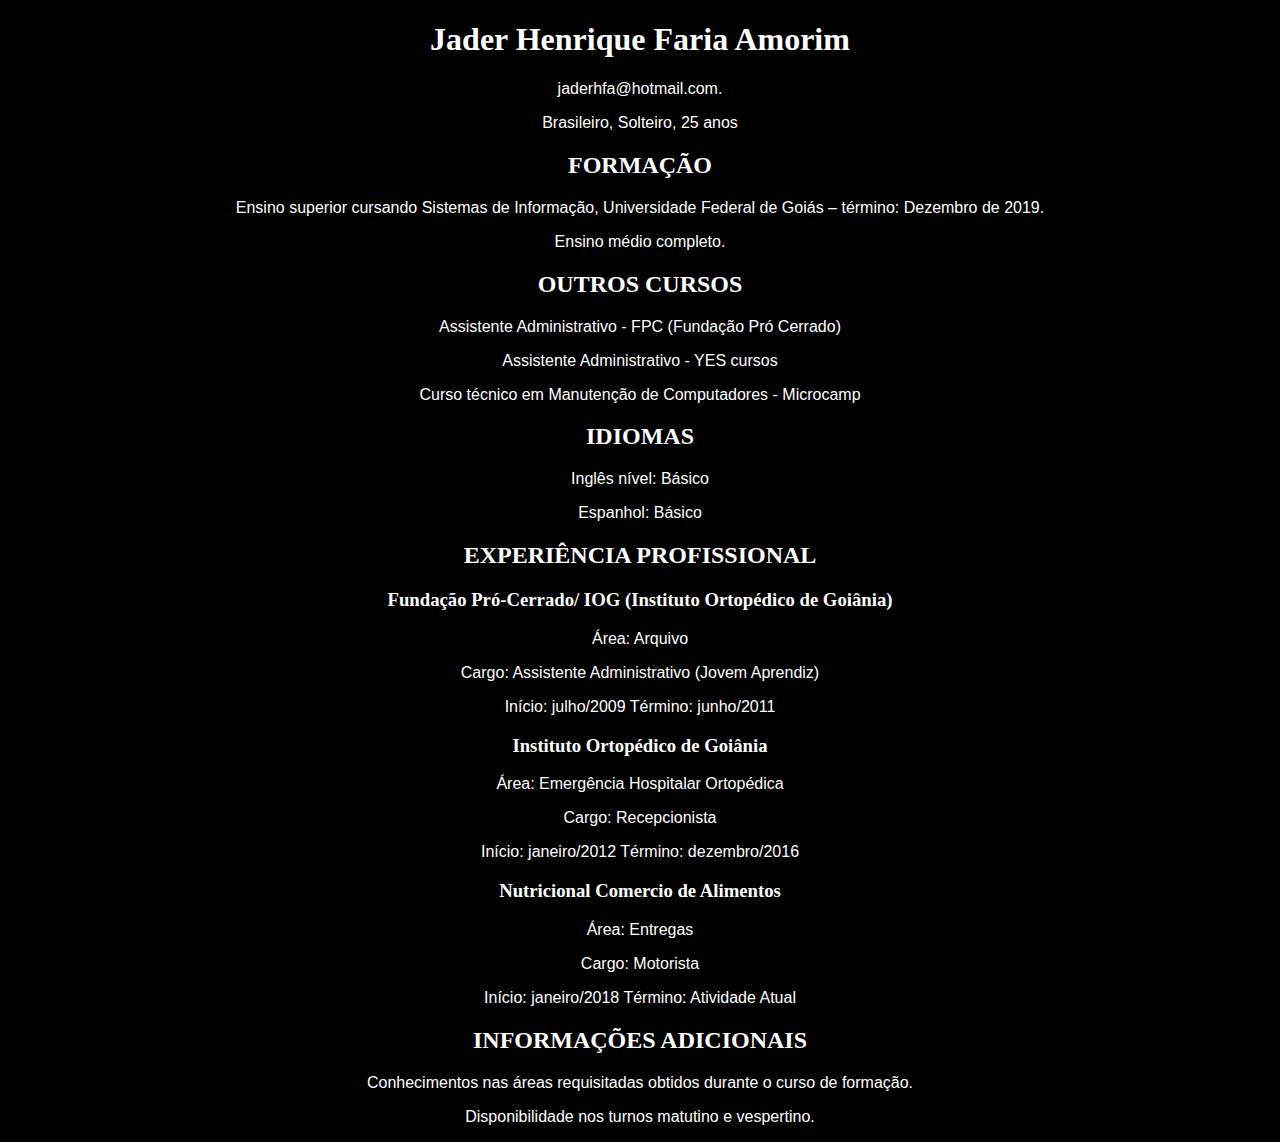
==== index.html @ 23c22edd "Update index.html" ====
<!DOCTYPE html>
<html>
<head>
<title>Curriculum</title>
</head>
  
  <style>
body {
    background-color: black;
}

h1 {
    color: white;
    text-align: center;
}
    
h2 {
    color: white;
    text-align: center;
}

    
h3 {
    color: white;
    text-align: center;
}
    
p {
    font-family: Arial;
    color: white;
    text-align: center;
}
    
</style>
  
  
<body>

<h1>Jader Henrique Faria Amorim</h1>
<p>jaderhfa@hotmail.com.</p>
<p>Brasileiro, Solteiro, 25 anos</p> 

<h2>FORMAÇÃO</h2> 
  
<p>  Ensino superior cursando Sistemas de Informação, Universidade Federal de Goiás – término: Dezembro de 2019.</p> 
<p>  Ensino médio completo. </p>

  
<h2>OUTROS CURSOS</h2> 
  
 <p>  Assistente Administrativo - FPC (Fundação Pró Cerrado)</p> 
 <p>  Assistente Administrativo - YES cursos </p>
 <p>  Curso técnico em Manutenção de Computadores - Microcamp </p>

<h2>IDIOMAS</h2> 
  
<p>   Inglês nível: Básico </p>
<p>   Espanhol: Básico </p>
  
<h2>EXPERIÊNCIA PROFISSIONAL</h2>
  
<h3>Fundação Pró-Cerrado/ IOG (Instituto Ortopédico de Goiânia)</h3> 
<p>Área: Arquivo </p>
<p>Cargo: Assistente Administrativo (Jovem Aprendiz)</p> 
<p>Início: julho/2009 Término: junho/2011 </p>

<h3>Instituto Ortopédico de Goiânia</h3> 
<p>Área: Emergência Hospitalar Ortopédica </p>
<p>Cargo: Recepcionista </p>
<p>Início: janeiro/2012 Término: dezembro/2016</p> 

<h3>Nutricional Comercio de Alimentos</h3> 
<p>Área: Entregas </p>
<p>Cargo: Motorista </p>
<p>Início: janeiro/2018 Término: Atividade Atual</p> 

<h2>INFORMAÇÕES ADICIONAIS</h2> 
  
<p> Conhecimentos nas áreas requisitadas obtidos durante o curso de formação.</p> 
<p> Disponibilidade nos turnos matutino e vespertino.</p>
  
  
</body>
</html>
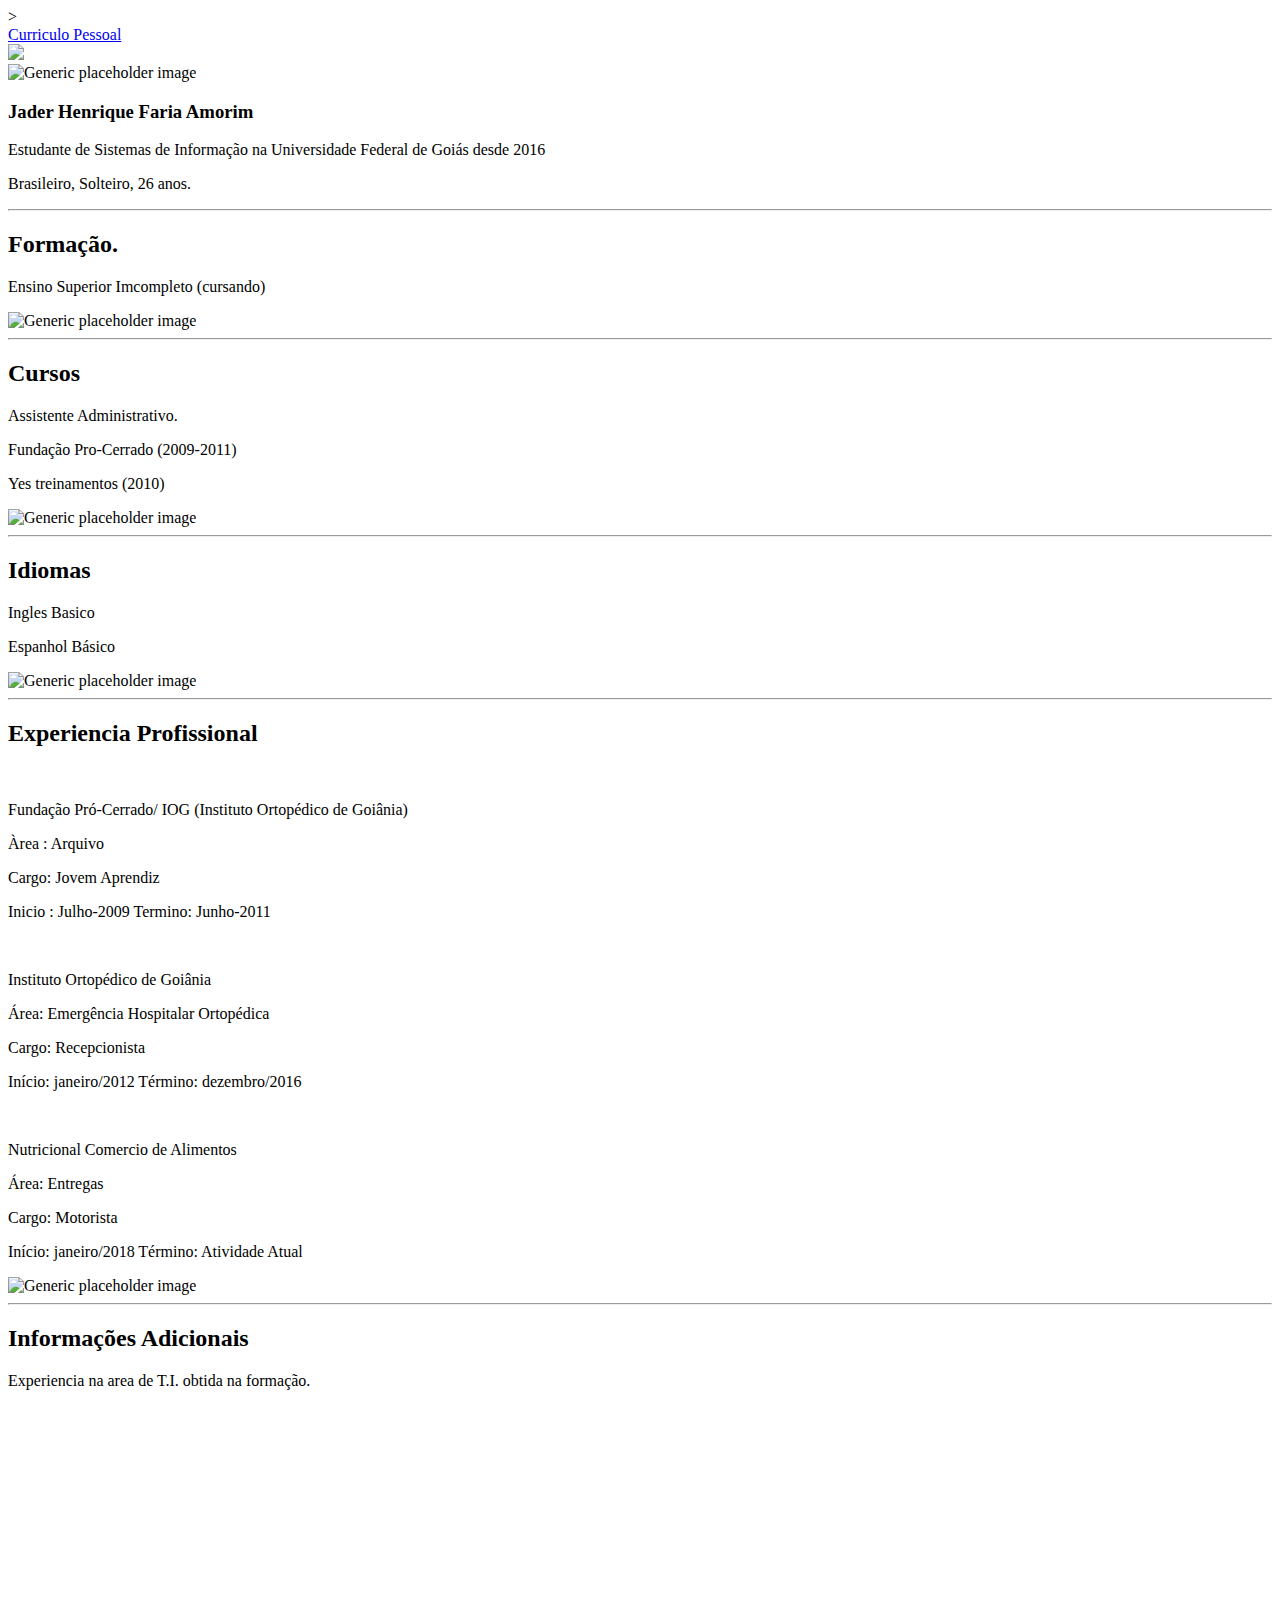
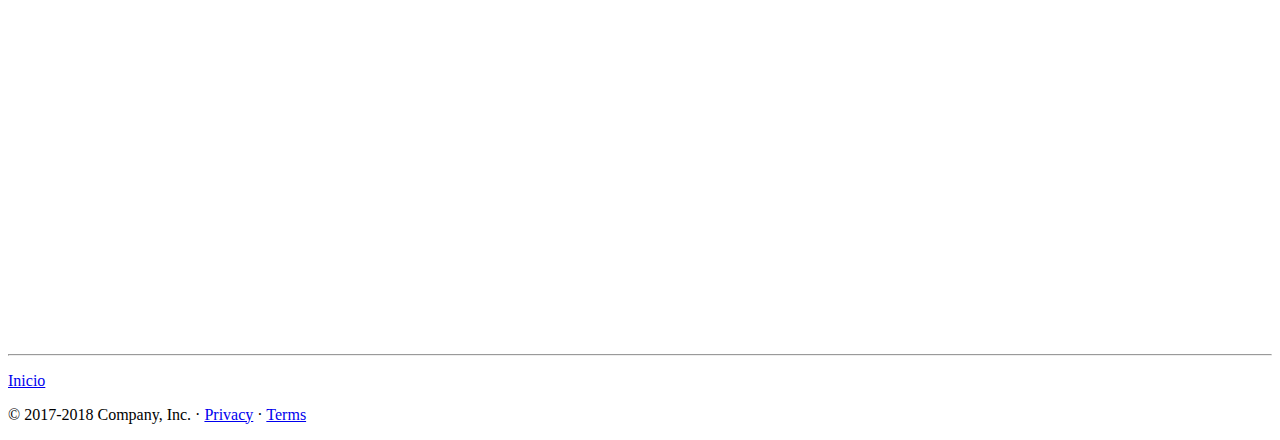
==== commit 31dadd82: "Update index.html" ====
--- a/index.html
+++ b/index.html
@@ -1,84 +1,256 @@
-<!DOCTYPE html>
-<html>
-<head>
-<title>Curriculum</title>
-</head>
-  
-  <style>
-body {
-    background-color: black;
-}
-
-h1 {
-    color: white;
-    text-align: center;
-}
-    
-h2 {
-    color: white;
-    text-align: center;
-}
-
-    
-h3 {
-    color: white;
-    text-align: center;
-}
-    
-p {
-    font-family: Arial;
-    color: white;
-    text-align: center;
-}
-    
+<!doctype html>
+<html lang="en">
+  <head>
+    <meta charset="utf-8">
+    <meta name="viewport" content="width=device-width, initial-scale=1, shrink-to-fit=no">
+    <meta name="description" content="">
+    <meta name="author" content="">
+    <link rel="icon" href="../../../../favicon.ico">
+
+    <title>Carousel Template for Bootstrap</title>
+
+    <!-- Bootstrap core CSS -->
+  <link rel="stylesheet" href="bootstrap.min.css">
+  <script src="jquery-3.3.1.slim.min.js"></script>
+  <script src="popper.min.js"></script>
+  <script src="bootstrap.min.js"></script>
+
+    <!-- Custom styles for this template -->
+    <link href="carousel.css" rel="stylesheet">
+
+    <!--Chart.js-->>
+     <script async="" src="//www.google-analytics.com/analytics.js">
+    </script>
+    
+    <script src="Chart.bundle.js"></script>
+    
+    <style type="text/css">/* Chart.js */
+    @-webkit-keyframes chartjs-render-animation{from{opacity:0.99}to{opacity:1}}
+    @keyframes chartjs-render-animation{from{opacity:0.99}to{opacity:1}}.chartjs-render-monitor{-webkit-animation:chartjs-render-animation 0.001s;animation:chartjs-render-animation 0.001s;}
+    </style>
+
+	<script src="utils.js"></script>
+    
+
+
+  </head>
+
+<style>
+
+
 </style>
-  
-  
+
+
 <body>
 
-<h1>Jader Henrique Faria Amorim</h1>
-<p>jaderhfa@hotmail.com.</p>
-<p>Brasileiro, Solteiro, 25 anos</p> 
-
-<h2>FORMAÇÃO</h2> 
-  
-<p>  Ensino superior cursando Sistemas de Informação, Universidade Federal de Goiás – término: Dezembro de 2019.</p> 
-<p>  Ensino médio completo. </p>
-
-  
-<h2>OUTROS CURSOS</h2> 
-  
- <p>  Assistente Administrativo - FPC (Fundação Pró Cerrado)</p> 
- <p>  Assistente Administrativo - YES cursos </p>
- <p>  Curso técnico em Manutenção de Computadores - Microcamp </p>
-
-<h2>IDIOMAS</h2> 
-  
-<p>   Inglês nível: Básico </p>
-<p>   Espanhol: Básico </p>
-  
-<h2>EXPERIÊNCIA PROFISSIONAL</h2>
-  
-<h3>Fundação Pró-Cerrado/ IOG (Instituto Ortopédico de Goiânia)</h3> 
-<p>Área: Arquivo </p>
-<p>Cargo: Assistente Administrativo (Jovem Aprendiz)</p> 
-<p>Início: julho/2009 Término: junho/2011 </p>
-
-<h3>Instituto Ortopédico de Goiânia</h3> 
-<p>Área: Emergência Hospitalar Ortopédica </p>
-<p>Cargo: Recepcionista </p>
-<p>Início: janeiro/2012 Término: dezembro/2016</p> 
-
-<h3>Nutricional Comercio de Alimentos</h3> 
-<p>Área: Entregas </p>
-<p>Cargo: Motorista </p>
-<p>Início: janeiro/2018 Término: Atividade Atual</p> 
-
-<h2>INFORMAÇÕES ADICIONAIS</h2> 
-  
-<p> Conhecimentos nas áreas requisitadas obtidos durante o curso de formação.</p> 
-<p> Disponibilidade nos turnos matutino e vespertino.</p>
-  
-  
+    <header>
+      <nav class="navbar navbar-expand-md navbar-dark fixed-top bg-dark">
+        <a class="navbar-brand" href="#">Curriculo Pessoal</a>
+      </nav>
+    </header>
+
+    <main role="main">
+
+      <div id="myCarousel" class="carousel slide" data-ride="carousel">
+        
+        <div class="carousel">
+          <div class="carousel-item active">
+            <img class="img" src="bigdata.jpg">
+          </div>
+        </div>
+      </div>
+
+
+      <!-- Marketing messaging and featurettes
+      ================================================== -->
+      <!-- Wrap the rest of the page in another container to center all the content. -->
+
+      <div class="container marketing">
+
+        <!-- Three columns of text below the carousel -->
+        <div class="row">
+          <div class="col-lg-12">
+            <img class="rounded-circle" src="perfil.jpg" alt="Generic placeholder image" width="240" height="240">
+            <h3 class="featurette-heading">Jader Henrique Faria Amorim</h3>
+            <p class="lead">Estudante de Sistemas de Informação na Universidade Federal de Goiás desde 2016</p>
+            <p class="lead">Brasileiro, Solteiro, 26 anos.</p>
+        </div><!-- /.row -->
+       </div>
+
+        <!-- START THE FEATURETTES -->
+
+        <hr class="featurette-divider">
+
+        <div class="row featurette">
+          <div class="col-md-7">
+            <h2 class="featurette-heading">Formação.</h2>
+            <p class="lead">Ensino Superior Imcompleto (cursando)</p>
+          </div>
+          <div class="col-md-5">
+            <img class="featurette-image" src="INFVertical.jpg" alt="Generic placeholder image">
+          </div>
+        </div>
+
+        <hr class="featurette-divider">
+
+        <div class="row featurette">
+          <div class="col-md-7">
+            <h2 class="featurette-heading">Cursos</h2>
+            <p class="lead">Assistente Administrativo.</p>
+            <p class="lead">Fundação Pro-Cerrado (2009-2011)</p>
+            <p class="lead">Yes treinamentos (2010)</p>
+          </div>
+          <div class="col-md-5">
+            <img class="featurette-image" src="Cursos Assistente Administrativo.png" alt="Generic placeholder image">
+          </div>
+        </div>
+
+        <hr class="featurette-divider">
+
+        <div class="row featurette">
+          <div class="col-md-7">
+            <h2 class="featurette-heading">Idiomas</h2>
+            <p class="lead">Ingles Basico</p>
+            <p class="lead">Espanhol Básico</p>
+          </div>
+          <div class="col-md-5">
+            <img class="featurette-image" src="codigoingles.png" alt="Generic placeholder image">
+          </div>
+        </div>
+
+        <hr class="featurette-divider">
+
+
+         <div class="row featurette">
+          <div class="col-md-7">
+            <h2 class="featurette-heading">Experiencia Profissional</h2>
+            </br>
+            <p class="lead"> Fundação Pró-Cerrado/ IOG (Instituto Ortopédico de Goiânia)</p>
+            <p class="lead">Àrea : Arquivo</p>
+            <p class="lead">Cargo: Jovem Aprendiz</p>
+            <p class="lead">Inicio : Julho-2009 Termino: Junho-2011 </p>
+            </br>
+            <p class="lead">Instituto Ortopédico de Goiânia</p>
+            <p class="lead">Área: Emergência Hospitalar Ortopédica</p>
+            <p class="lead">Cargo: Recepcionista</p>
+            <p class="lead">Início: janeiro/2012 Término: dezembro/2016</p>
+            </br>
+            <p class="lead">Nutricional Comercio de Alimentos</p>
+            <p class="lead">Área: Entregas</p>
+            <p class="lead">Cargo: Motorista</p>
+            <p class="lead">Início: janeiro/2018 Término: Atividade Atual</p>
+
+          </div>
+          <div class="col-md-5">
+            <img class="featurette-image" src="experienciaprofissional.png" alt="Generic placeholder image">
+          </div>
+        </div>
+
+
+        <hr class="featurette-divider">
+
+
+         <div class="row featurette">
+          
+          <div class="col-md-12">
+            <h2 class="featurette-heading">Informações Adicionais</h2>
+            <p class="lead">Experiencia na area de T.I. obtida na formação.</p>
+          
+     <div id="canvas-holder" style="width:60%">
+     <div class="chartjs-size-monitor" style="position: absolute; left: 0px; top: 0px; right: 0px; bottom: 0px; overflow: hidden; pointer-events: none; visibility: hidden; z-index: -1;"></div>
+        
+        <canvas id="chart-area" width="540" height="540" class="chartjs-render-monitor" style="display: block; width: 540px; height: 540px;"></canvas>
+               
+    </div>
+        
+    
+          
+          </div>  
+         </div>
+        
+        
+        <hr class="featurette-divider">
+           
+
+        <!-- /END THE FEATURETTES -->
+
+      </div><!-- /.container -->
+
+
+      <!-- FOOTER -->
+      <footer class="container">
+        <p class="float-right"><a href="#">Inicio</a></p>
+        <p>&copy; 2017-2018 Company, Inc. &middot; <a href="#">Privacy</a> &middot; <a href="#">Terms</a></p>
+      </footer>
+    </main>
+
+    <!-- Bootstrap core JavaScript
+    ================================================== -->
+    <!-- Placed at the end of the document so the pages load faster -->
+    <script src="https://code.jquery.com/jquery-3.3.1.slim.min.js" integrity="sha384-q8i/X+965DzO0rT7abK41JStQIAqVgRVzpbzo5smXKp4YfRvH+8abtTE1Pi6jizo" crossorigin="anonymous"></script>
+    <script>window.jQuery || document.write('<script src="../../assets/js/vendor/jquery-slim.min.js"><\/script>')</script>
+    <script src="../../assets/js/vendor/popper.min.js"></script>
+    <script src="../../dist/js/bootstrap.min.js"></script>
+    <!-- Just to make our placeholder images work. Don't actually copy the next line! -->
+    <script src="../../assets/js/vendor/holder.min.js"></script>
+
+
+<script>
+		
+
+		var config = {
+			type: 'pie',
+			data: {
+				datasets: [{
+					data: [
+						20,
+						20,
+						5,
+						5,
+						10,
+            10,
+            15,
+            15,
+					],
+					backgroundColor: [
+						window.chartColors.red,
+						window.chartColors.orange,
+						window.chartColors.yellow,
+						window.chartColors.green,
+						window.chartColors.blue,
+            window.chartColors.purple,
+            window.chartColors.blue,
+            window.chartColors.yellow
+					],
+          
+					label: 'Dataset 1'
+				}],
+				labels: [
+					'C',
+					'Java',
+					'JavaScript',
+					'PHP',
+					'MySql',
+          'Redes',
+          'HTML',
+          'CSS',
+
+				]
+			},
+			options: {
+				responsive: true
+			}
+		};
+
+		window.onload = function() {
+			var ctx = document.getElementById('chart-area').getContext('2d');
+			window.myPie = new Chart(ctx, config);
+		};
+
+	</script>
+
+
+
 </body>
 </html>
+
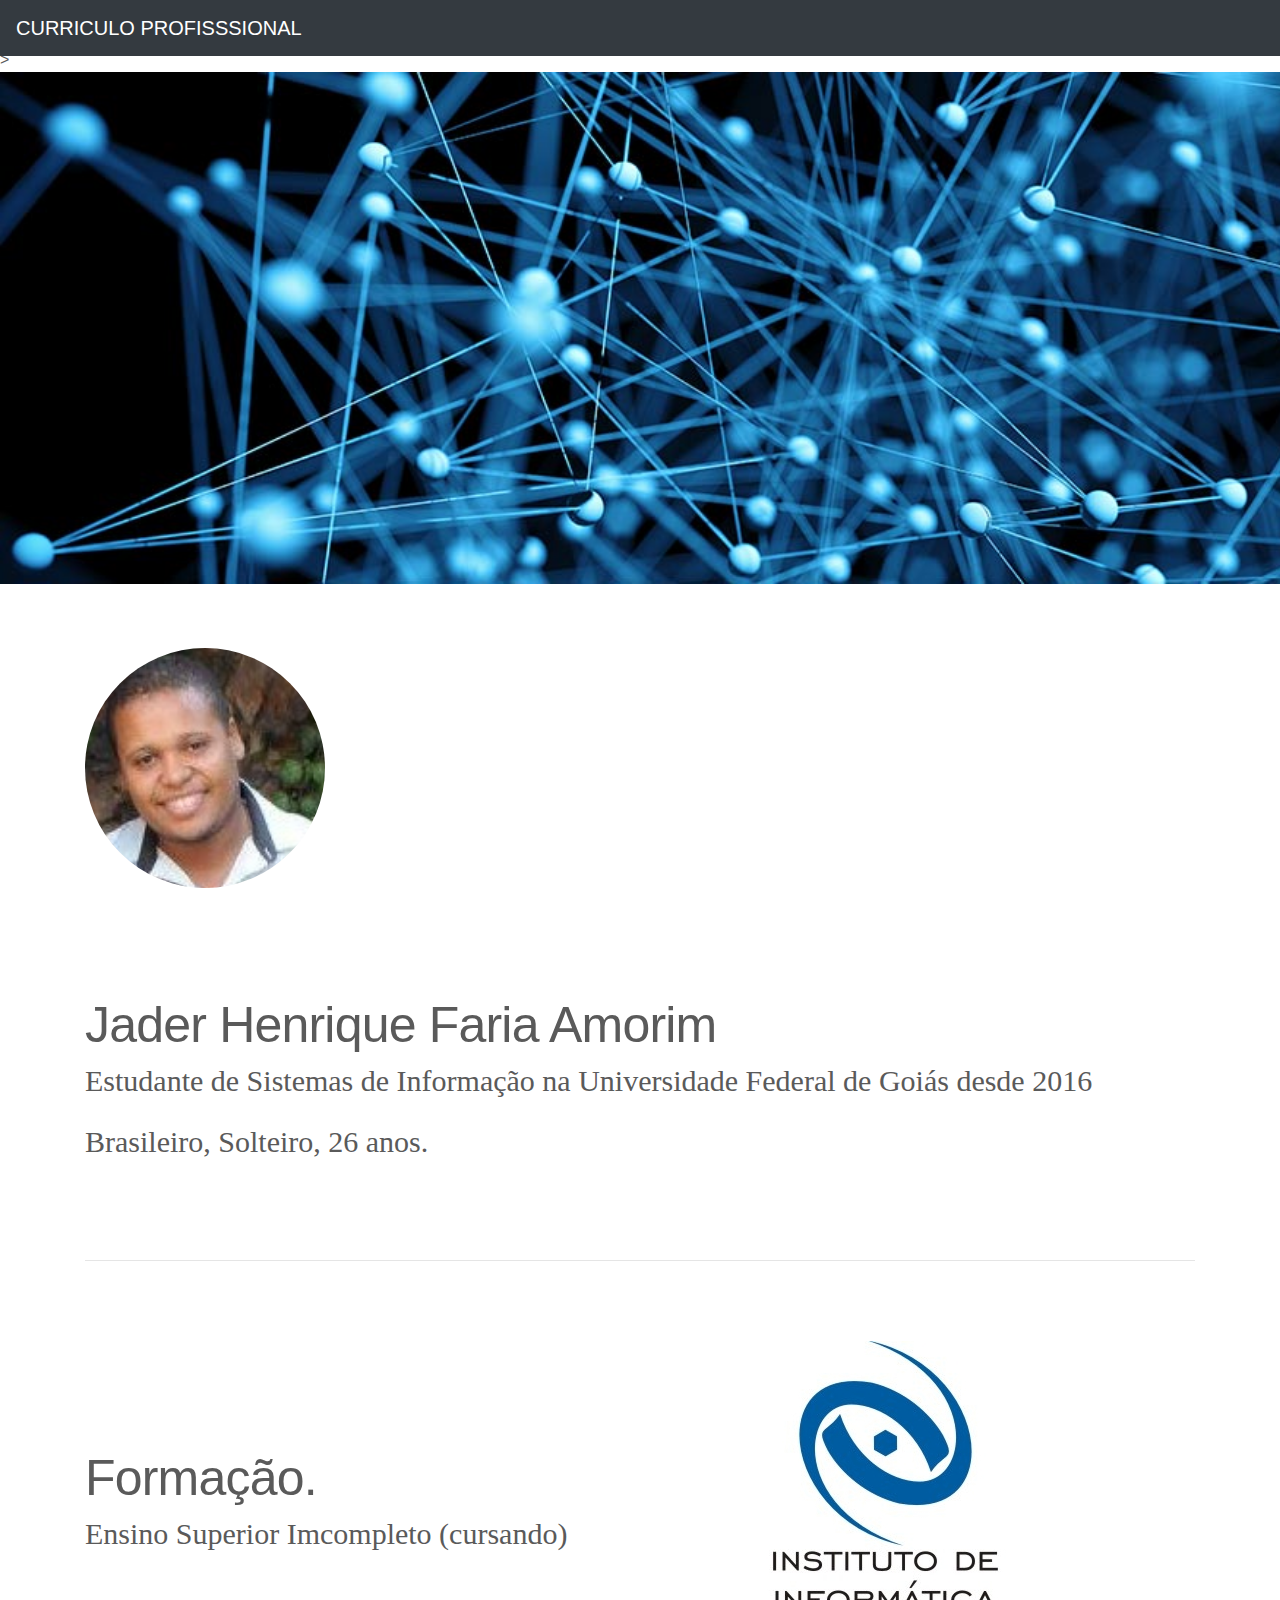
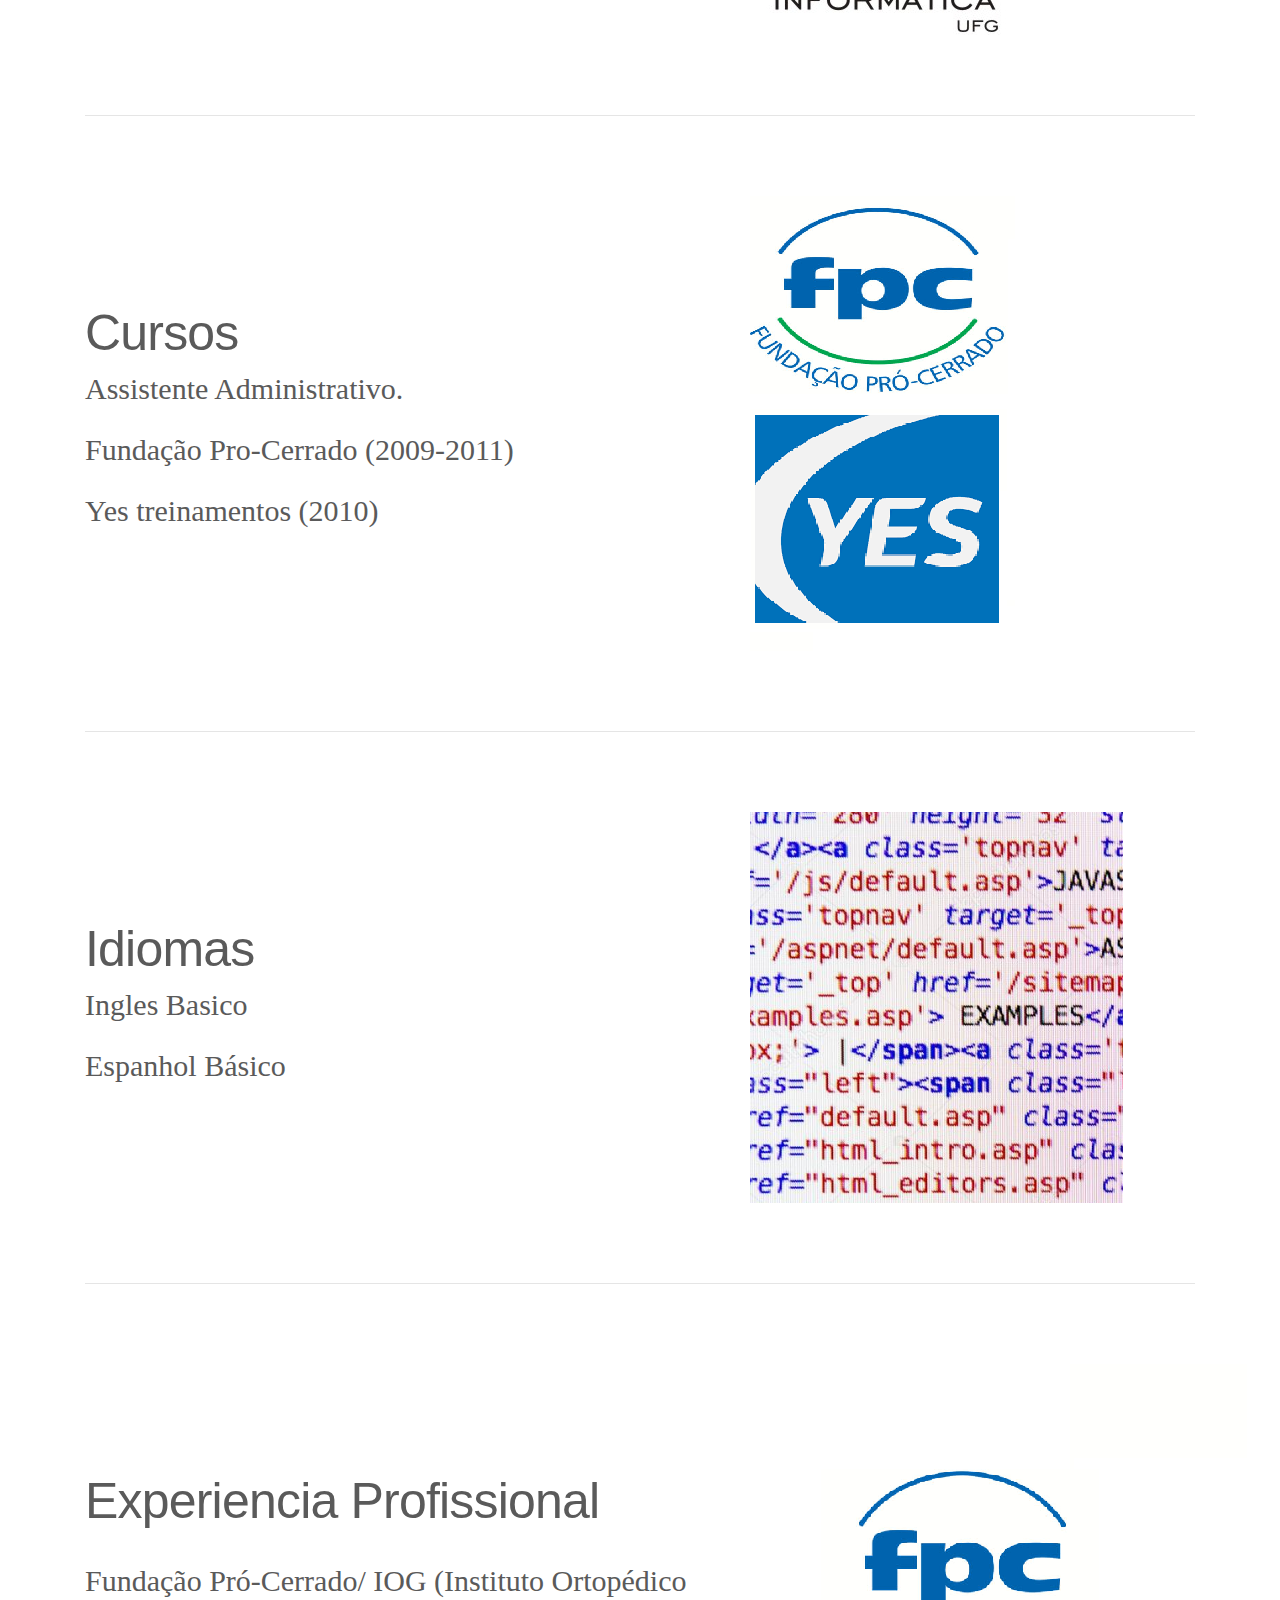
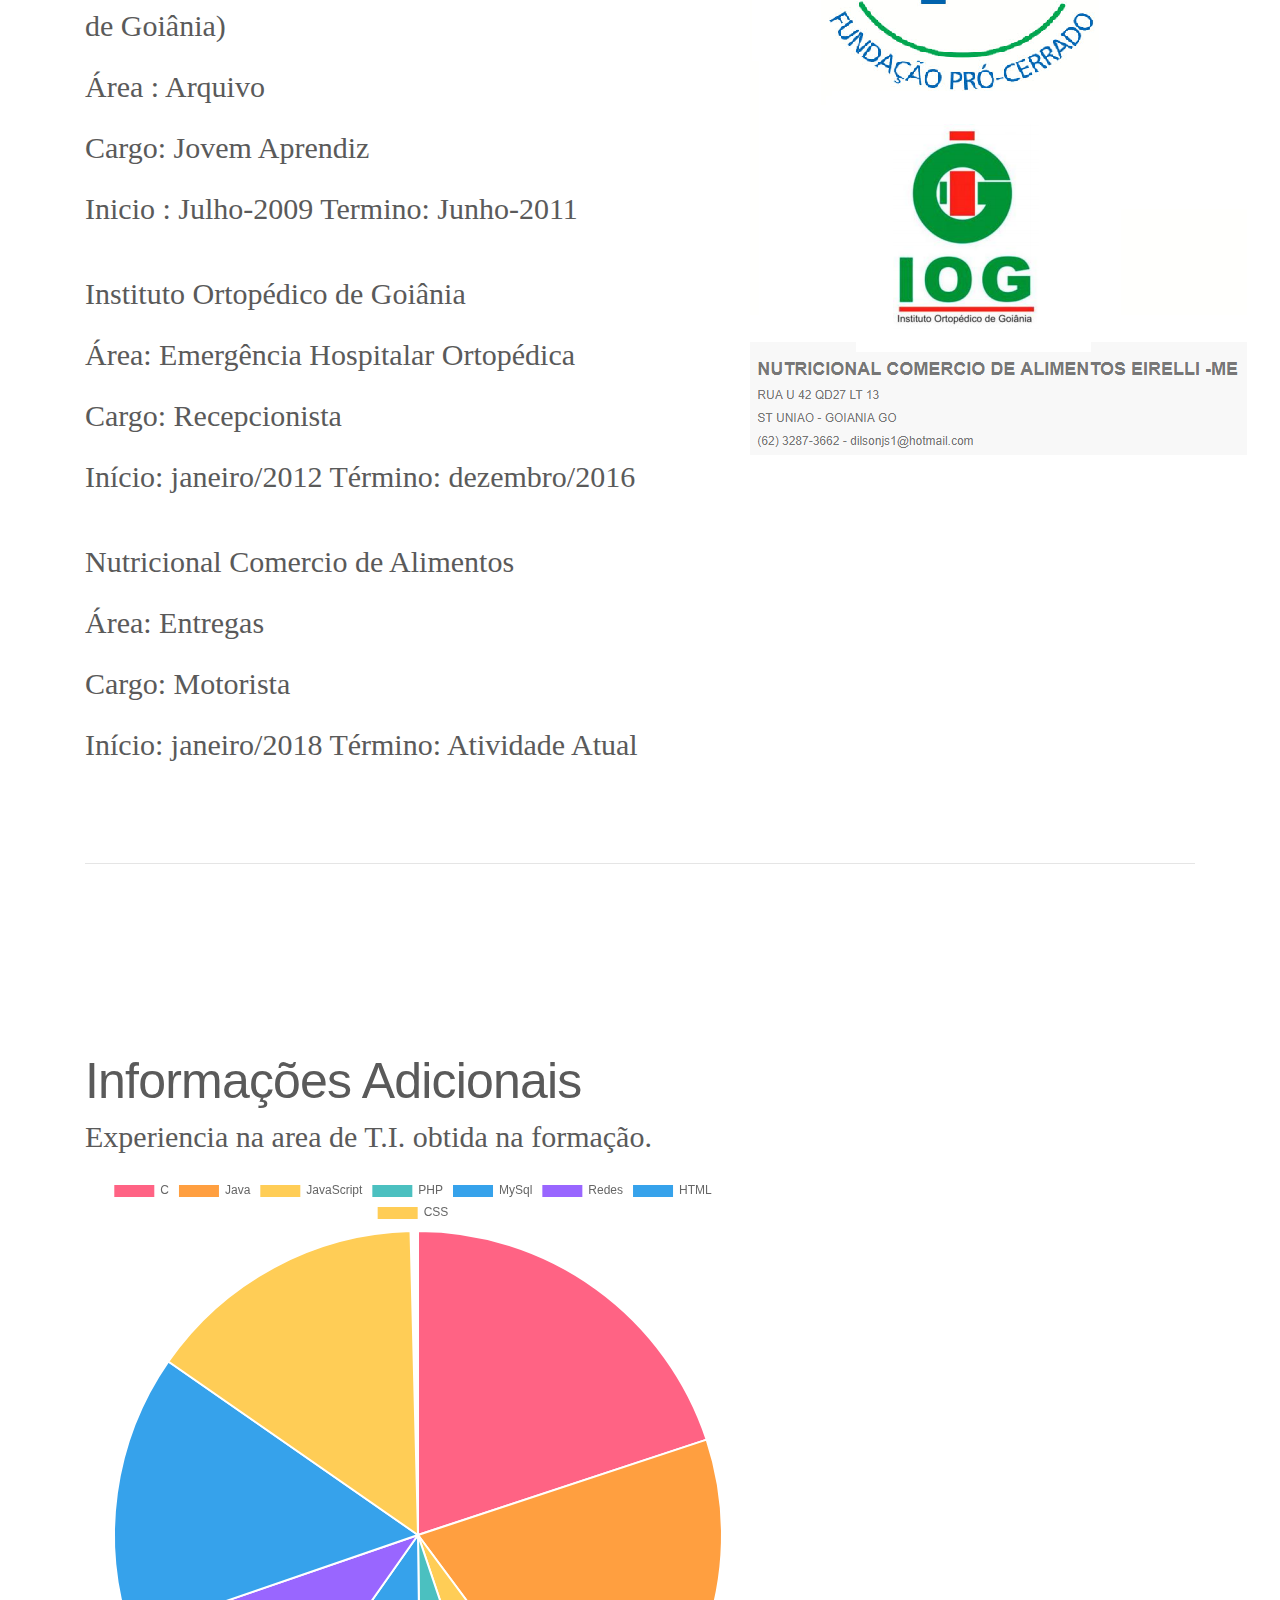
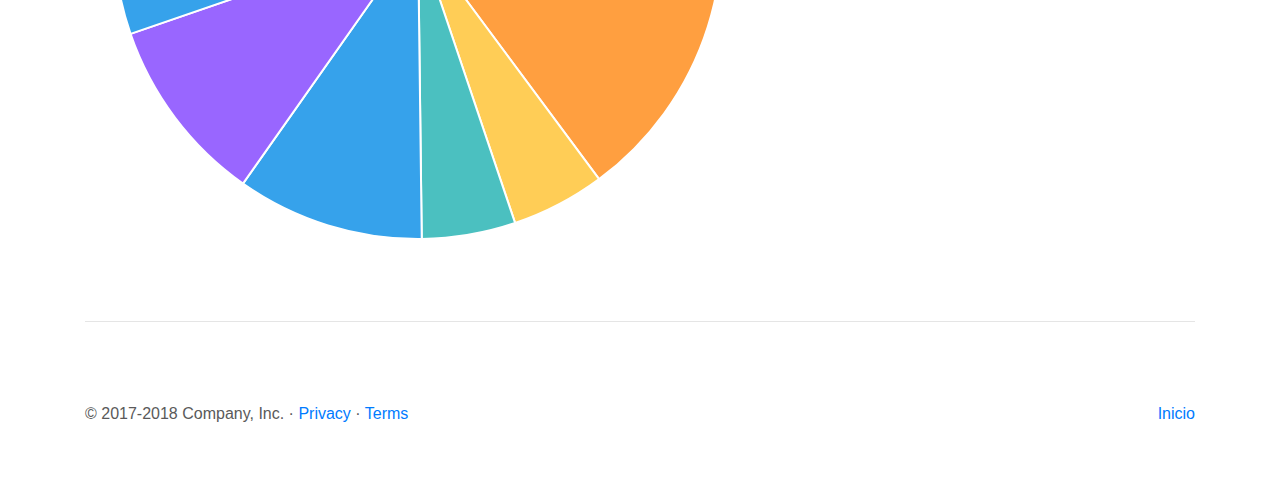
==== commit 736c1486: "Update index.html" ====
--- a/index.html
+++ b/index.html
@@ -37,6 +37,11 @@
 
 <style>
 
+p.lead {
+
+  font-size: 30px;
+  font-family: "Times New Roman", Times, serif; 
+}
 
 </style>
 
@@ -45,7 +50,7 @@
 
     <header>
       <nav class="navbar navbar-expand-md navbar-dark fixed-top bg-dark">
-        <a class="navbar-brand" href="#">Curriculo Pessoal</a>
+        <a class="navbar-brand" href="#">CURRICULO PROFISSSIONAL</a>
       </nav>
     </header>
 
@@ -126,7 +131,7 @@
             <h2 class="featurette-heading">Experiencia Profissional</h2>
             </br>
             <p class="lead"> Fundação Pró-Cerrado/ IOG (Instituto Ortopédico de Goiânia)</p>
-            <p class="lead">Àrea : Arquivo</p>
+            <p class="lead">Área : Arquivo</p>
             <p class="lead">Cargo: Jovem Aprendiz</p>
             <p class="lead">Inicio : Julho-2009 Termino: Junho-2011 </p>
             </br>
--- a/carousel.css
+++ b/carousel.css
@@ -0,0 +1,91 @@
+/* GLOBAL STYLES
+-------------------------------------------------- */
+/* Padding below the footer and lighter body text */
+
+body {
+  padding-top: 3rem;
+  padding-bottom: 3rem;
+  color: #5a5a5a;
+}
+
+
+/* CUSTOMIZE THE CAROUSEL
+-------------------------------------------------- */
+
+/* Carousel base class */
+.carousel {
+  margin-bottom: 4rem;
+}
+/* Since positioning the image, we need to help out the caption */
+.carousel-caption {
+  bottom: 3rem;
+  z-index: 10;
+}
+
+/* Declare heights because of positioning of img element */
+.carousel-item {
+  height: 32rem;
+  background-color: #777;
+}
+.carousel-item > img {
+  position: absolute;
+  top: 0;
+  left: 0;
+  min-width: 100%;
+  height: 32rem;
+}
+
+
+/* MARKETING CONTENT
+-------------------------------------------------- */
+
+/* Center align the text within the three columns below the carousel */
+.marketing .col-lg-4 {
+  margin-bottom: 1.5rem;
+  text-align: center;
+}
+.marketing h2 {
+  font-weight: 400;
+}
+.marketing .col-lg-4 p {
+  margin-right: .75rem;
+  margin-left: .75rem;
+}
+
+
+/* Featurettes
+------------------------- */
+
+.featurette-divider {
+  margin: 5rem 0; /* Space out the Bootstrap <hr> more */
+}
+
+/* Thin out the marketing headings */
+.featurette-heading {
+  font-weight: 300;
+  line-height: 1;
+  letter-spacing: -.05rem;
+}
+
+
+/* RESPONSIVE CSS
+-------------------------------------------------- */
+
+@media (min-width: 40em) {
+  /* Bump up size of carousel content */
+  .carousel-caption p {
+    margin-bottom: 1.25rem;
+    font-size: 1.25rem;
+    line-height: 1.4;
+  }
+
+  .featurette-heading {
+    font-size: 50px;
+  }
+}
+
+@media (min-width: 62em) {
+  .featurette-heading {
+    margin-top: 7rem;
+  }
+}
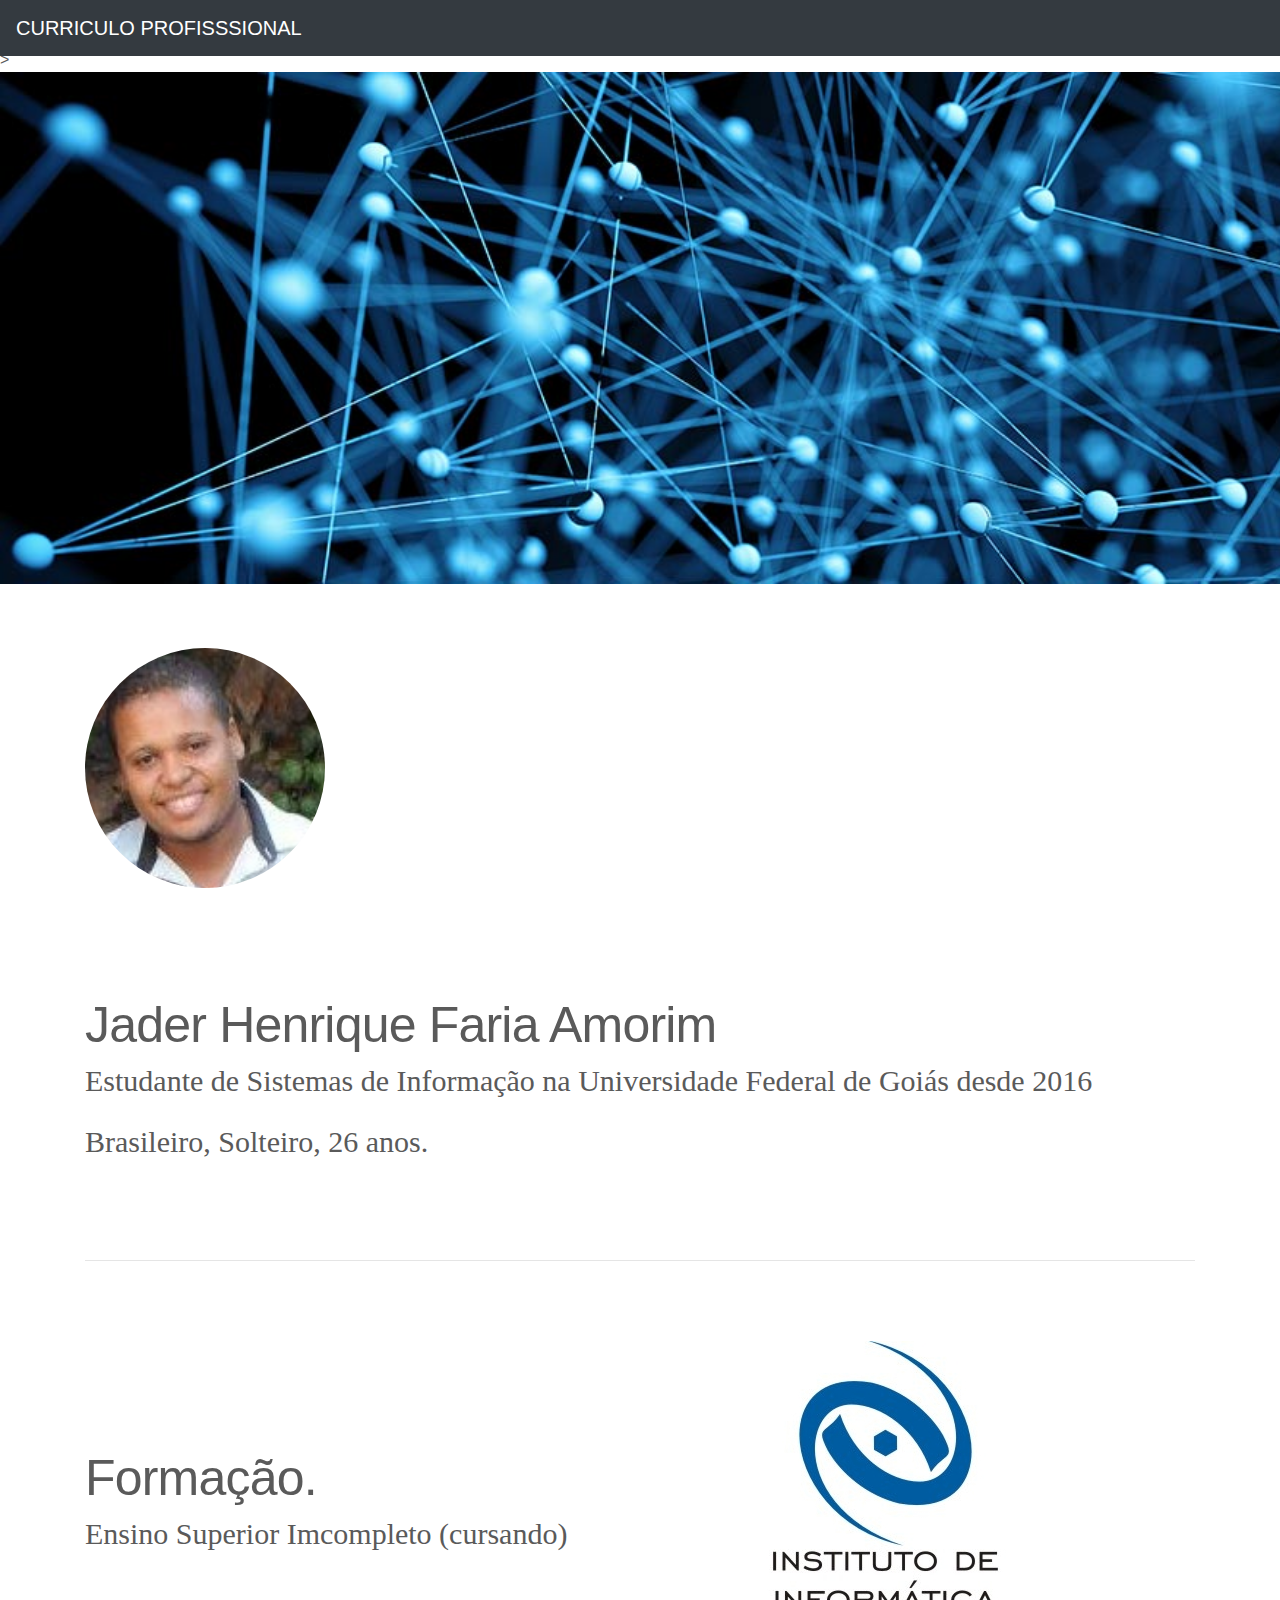
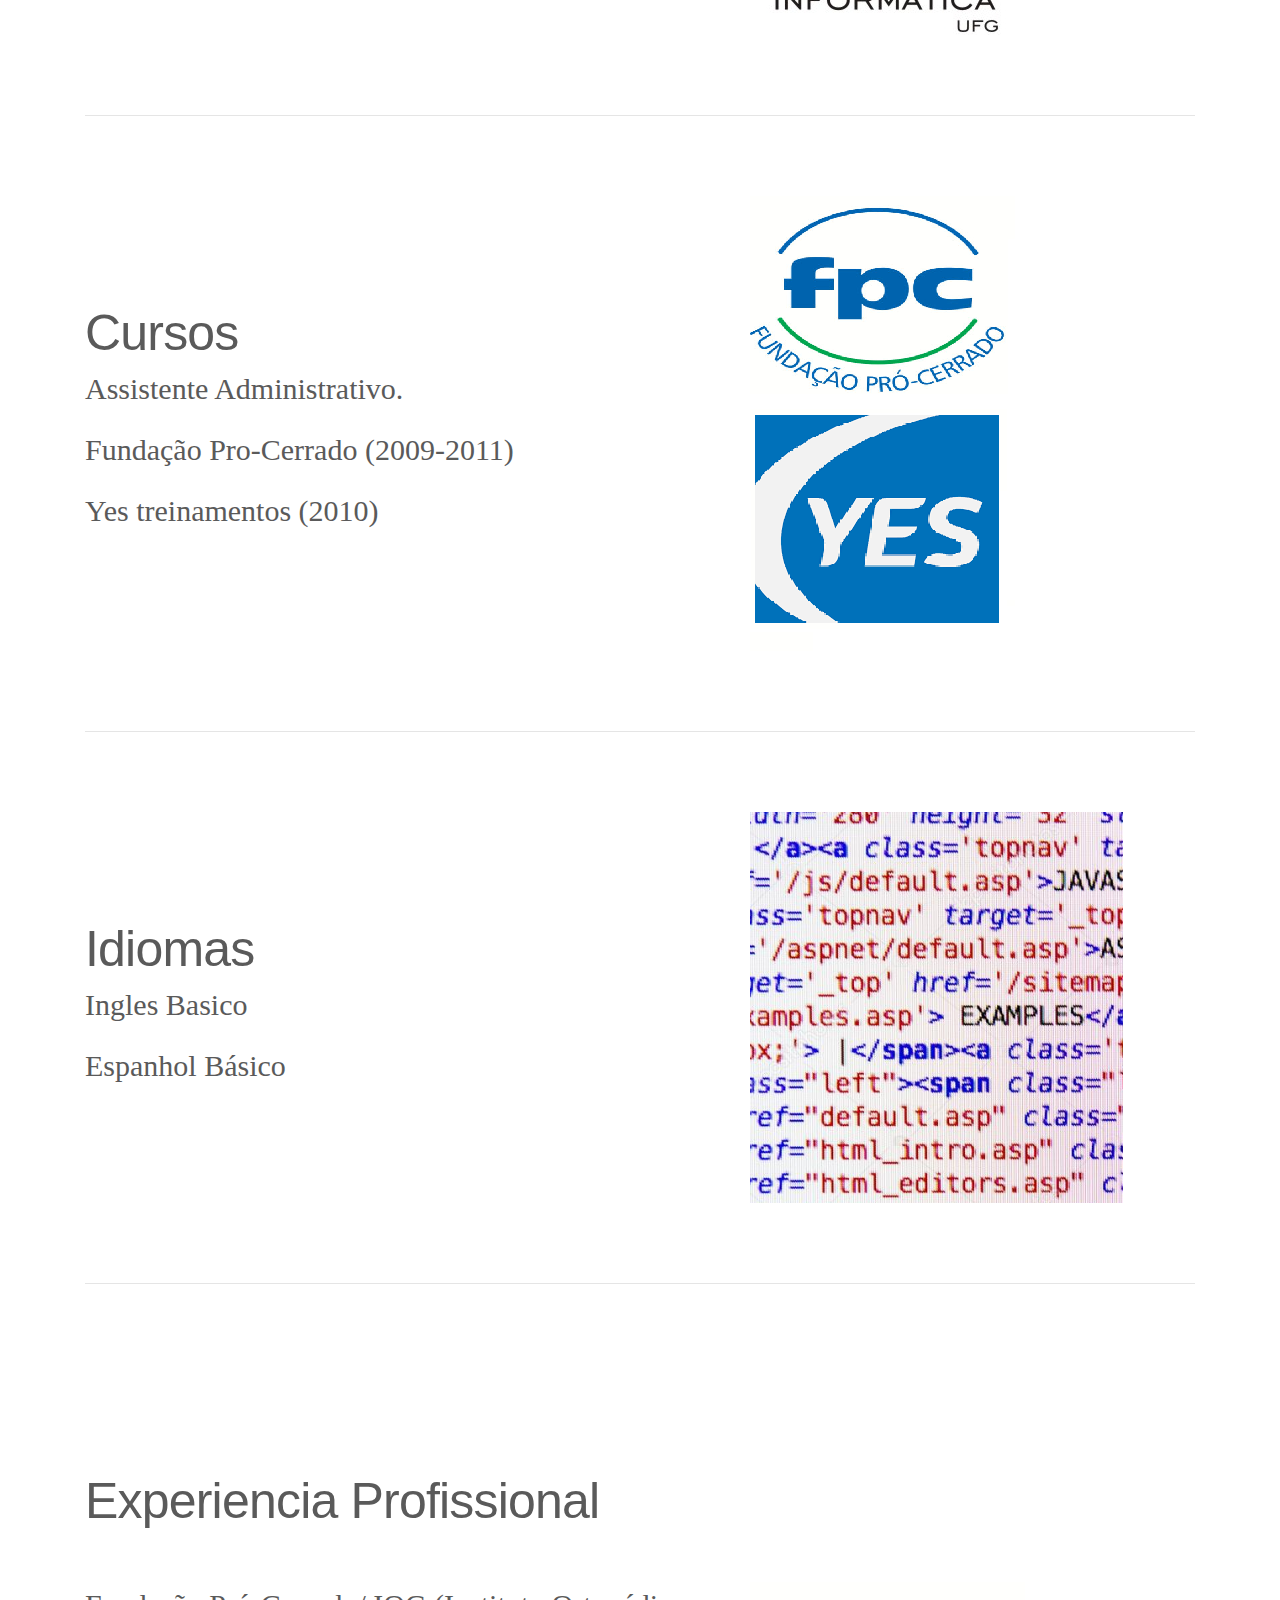
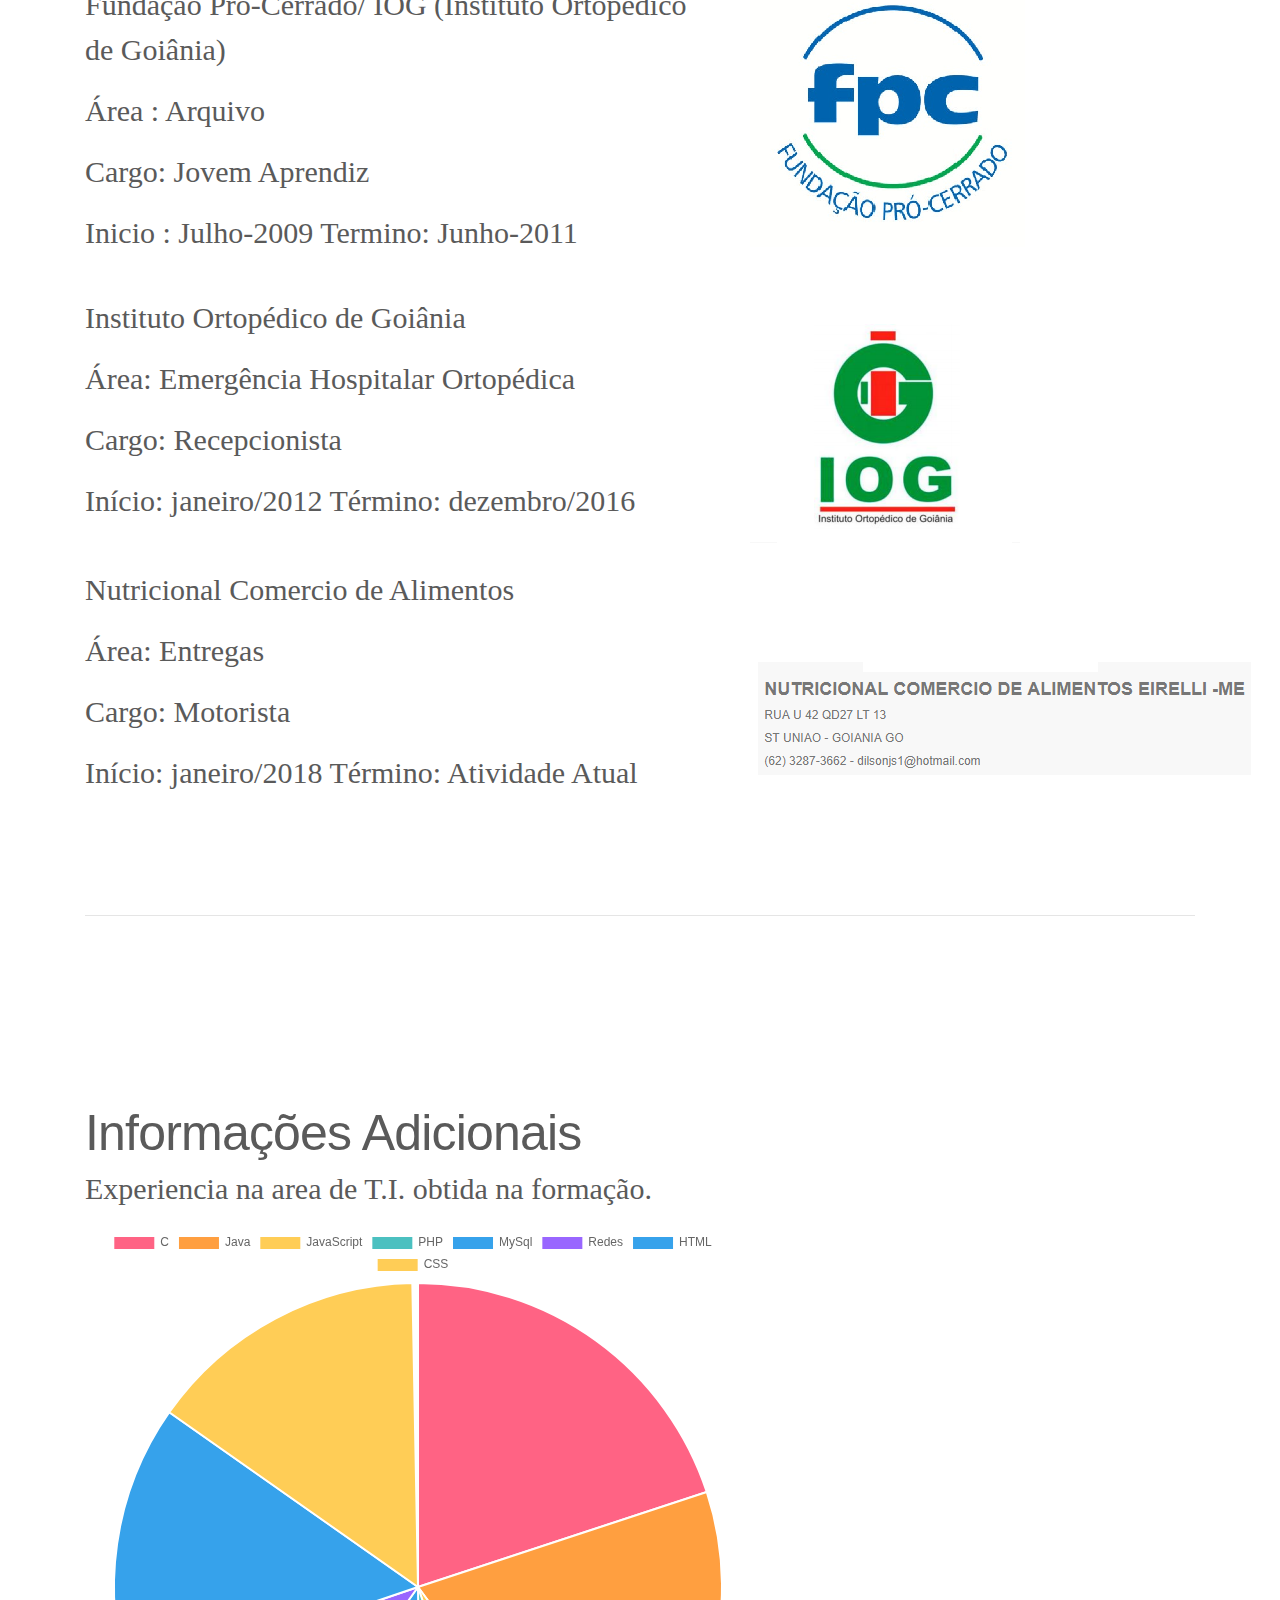
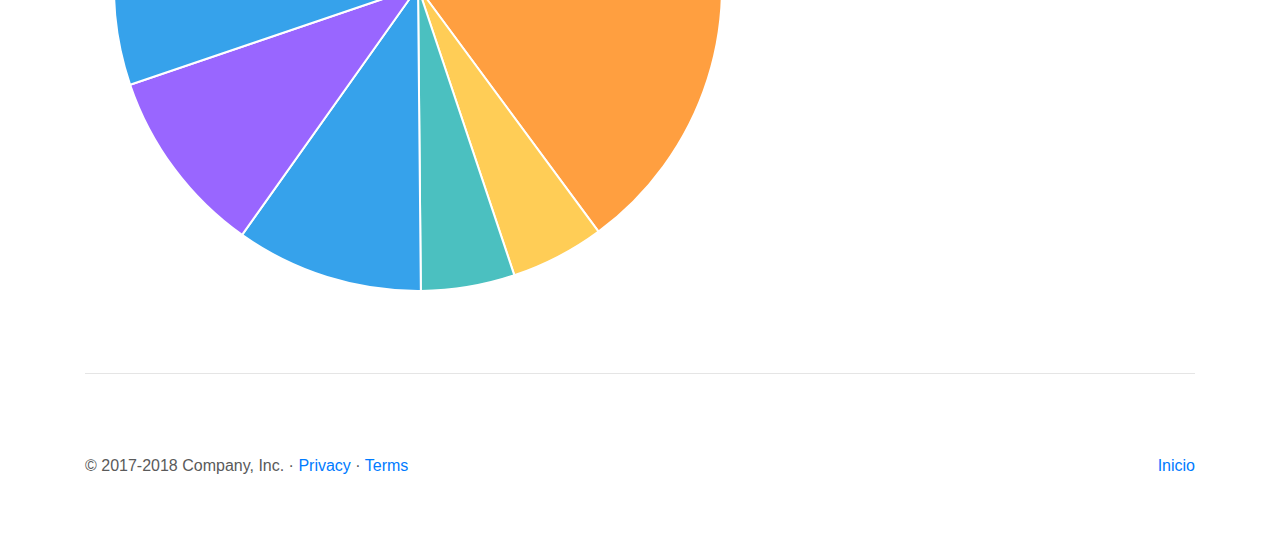
==== commit 106b6720: "Ajustes" ====
--- a/index.html
+++ b/index.html
@@ -126,36 +126,70 @@
         <hr class="featurette-divider">
 
 
-         <div class="row featurette">
-          <div class="col-md-7">
+        <div class="row featurette">
+          <div class="col-md-12">
             <h2 class="featurette-heading">Experiencia Profissional</h2>
-            </br>
+        </div>         
+        </div>
+
+        </br>
+        </br>
+
+        <div class="row featurette">
+        <div class="col-md-7">
+            
             <p class="lead"> Fundação Pró-Cerrado/ IOG (Instituto Ortopédico de Goiânia)</p>
             <p class="lead">Área : Arquivo</p>
             <p class="lead">Cargo: Jovem Aprendiz</p>
             <p class="lead">Inicio : Julho-2009 Termino: Junho-2011 </p>
-            </br>
+         </div>
+        
+        <div class="col-md-5">
+            <img class="featurette-image" src="fpc.jpg" alt="Generic placeholder image">
+        </div>
+        </div>
+
+        </br>
+
+        <div class="row featurette">
+        <div class="col-md-7">
+
+          
             <p class="lead">Instituto Ortopédico de Goiânia</p>
             <p class="lead">Área: Emergência Hospitalar Ortopédica</p>
             <p class="lead">Cargo: Recepcionista</p>
             <p class="lead">Início: janeiro/2012 Término: dezembro/2016</p>
-            </br>
+        
+        </div>
+        
+        <div class="col-md-5">
+            <img class="featurette-image" src="IOG.png" alt="Generic placeholder image">
+        </div>
+        </div> 
+       
+        </br>
+
+        <div class="row featurette">
+        <div class="col-md-7">
+            
             <p class="lead">Nutricional Comercio de Alimentos</p>
             <p class="lead">Área: Entregas</p>
             <p class="lead">Cargo: Motorista</p>
             <p class="lead">Início: janeiro/2018 Término: Atividade Atual</p>
 
-          </div>
-          <div class="col-md-5">
-            <img class="featurette-image" src="experienciaprofissional.png" alt="Generic placeholder image">
-          </div>
-        </div>
-
-
-        <hr class="featurette-divider">
-
-
-         <div class="row featurette">
+        </div>
+        
+        <div class="col-md-5">
+            <img class="featurette-image" src="Nutricional.png" alt="Generic placeholder image">
+        </div>
+        </div>
+        
+        </br>
+
+        <hr class="featurette-divider">
+
+
+        <div class="row featurette">
           
           <div class="col-md-12">
             <h2 class="featurette-heading">Informações Adicionais</h2>
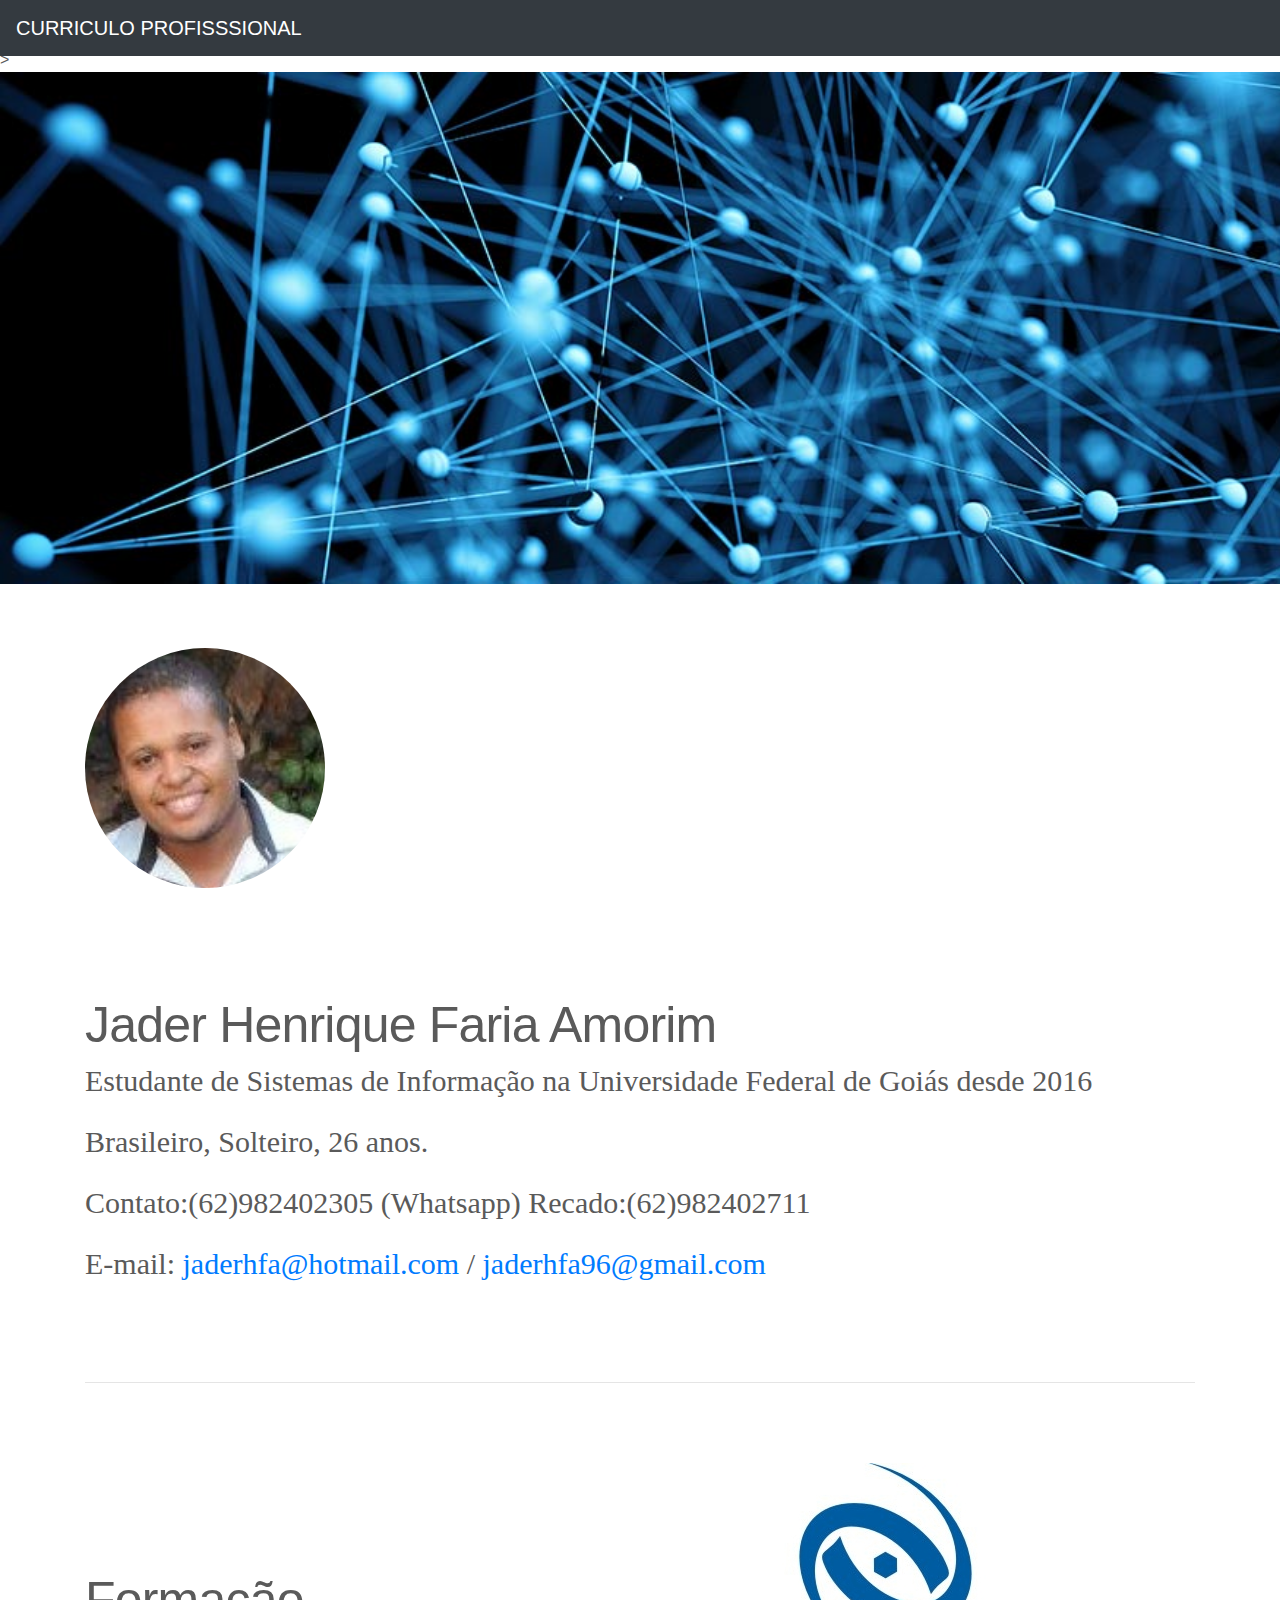
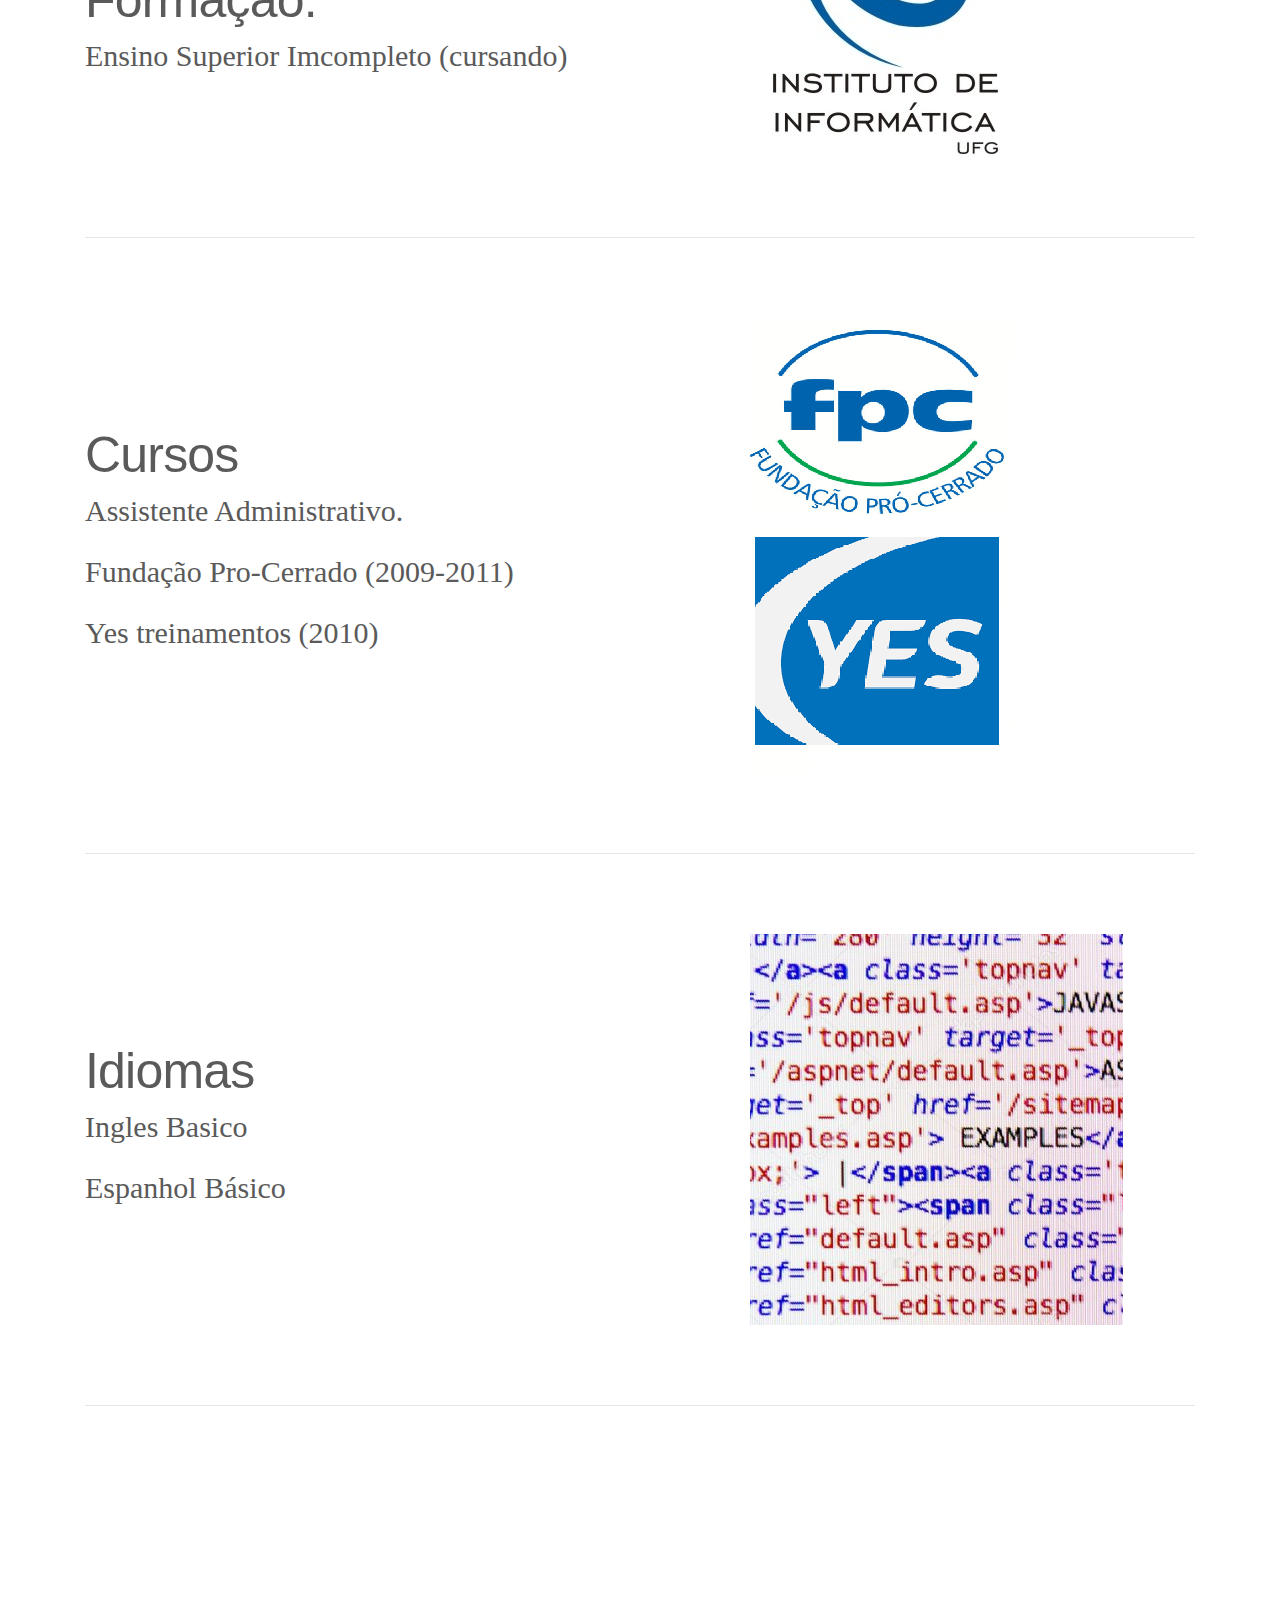
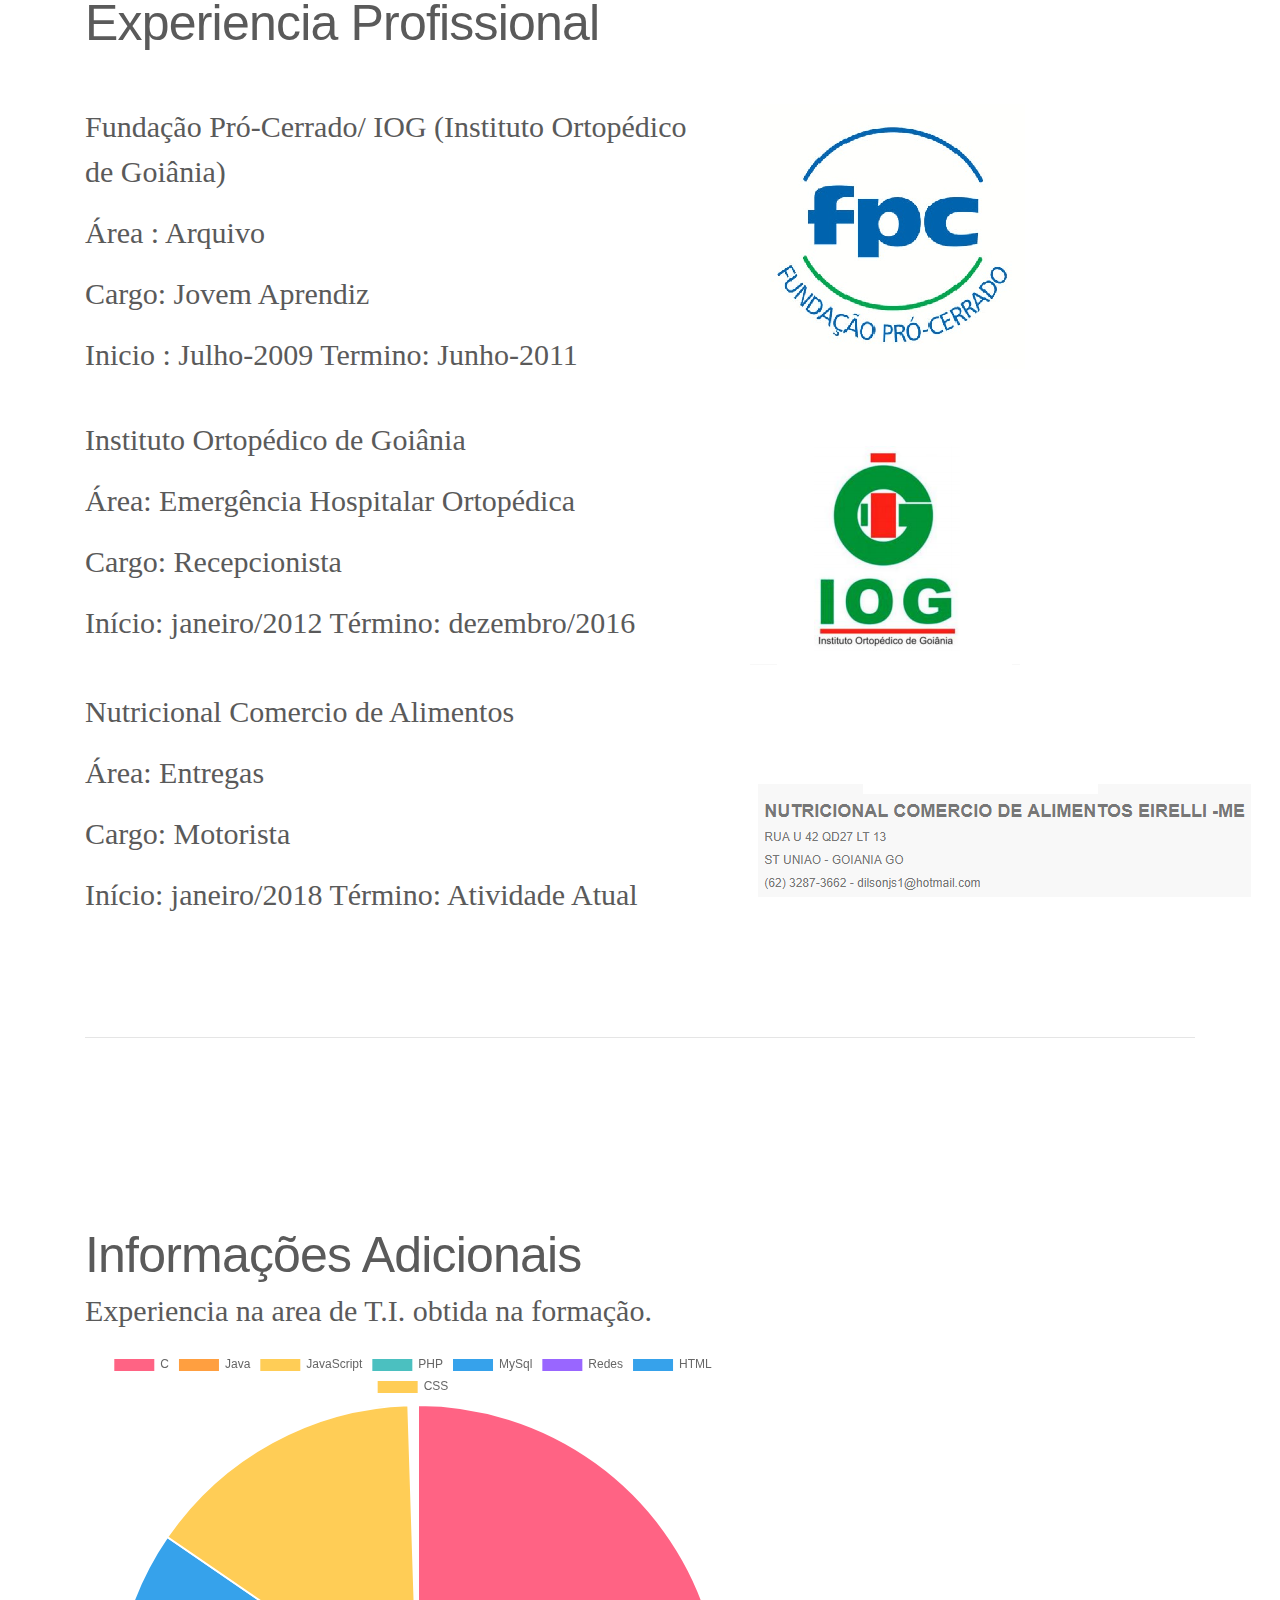
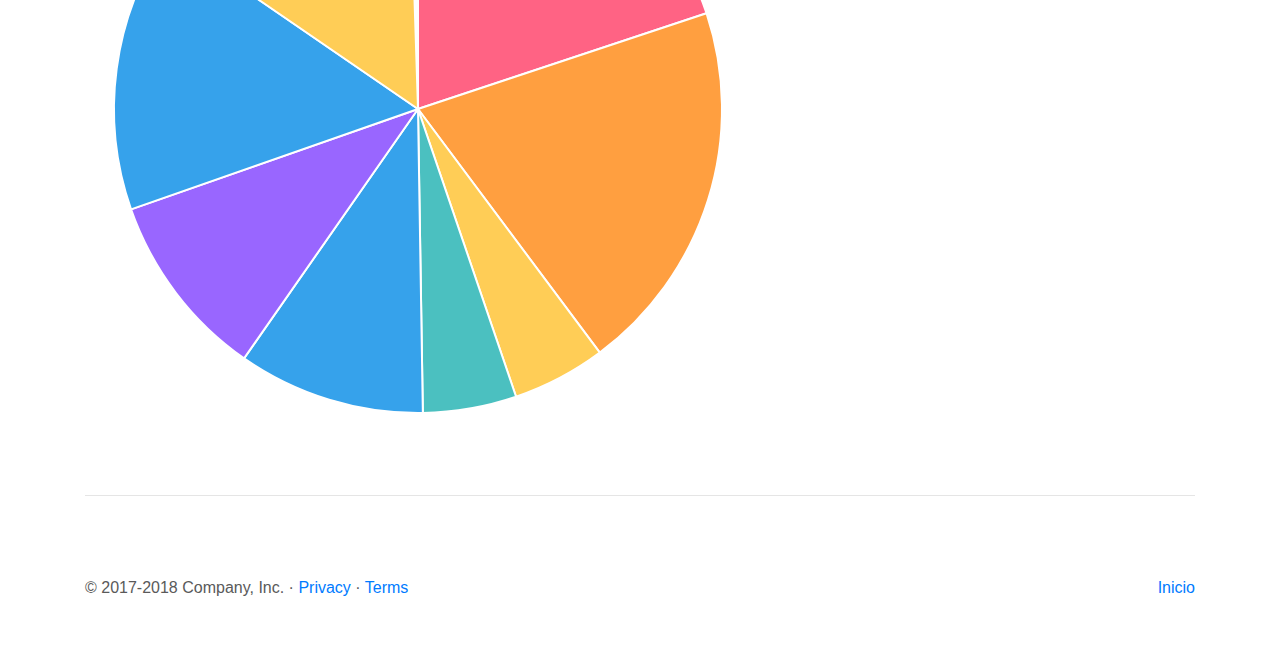
==== commit 85ab95a9: "Ajustes" ====
--- a/index.html
+++ b/index.html
@@ -79,6 +79,8 @@
             <h3 class="featurette-heading">Jader Henrique Faria Amorim</h3>
             <p class="lead">Estudante de Sistemas de Informação na Universidade Federal de Goiás desde 2016</p>
             <p class="lead">Brasileiro, Solteiro, 26 anos.</p>
+            <p class="lead">Contato:(62)982402305 (Whatsapp)   Recado:(62)982402711</p>  
+            <p class="lead">E-mail: <a href="https://outlook.live.com/mail/compose/AQMkADAwATY0MDABLTljOTkALTYzZDctMDACLTAwCgBGAAADiqKmKK3XoU2odEg%2BVhdx2QcAUzP8RvZcZ0qhSq%2BmxhHUSwAAAgEPAAAAUzP8RvZcZ0qhSq%2BmxhHUSwACKJ65%2BAAAAA%3D%3D">jaderhfa@hotmail.com</a> / <a href="https://mail.google.com/mail/u/0/#inbox?compose=GTvVlcSHwfXTLNHjMJBZFLwQfrrxRqKKSqrFSKZfHjBTFqpjMSdtKmHdLvJqLrmPSNswCqbNcxpdD">jaderhfa96@gmail.com</a> </p>
         </div><!-- /.row -->
        </div>
 
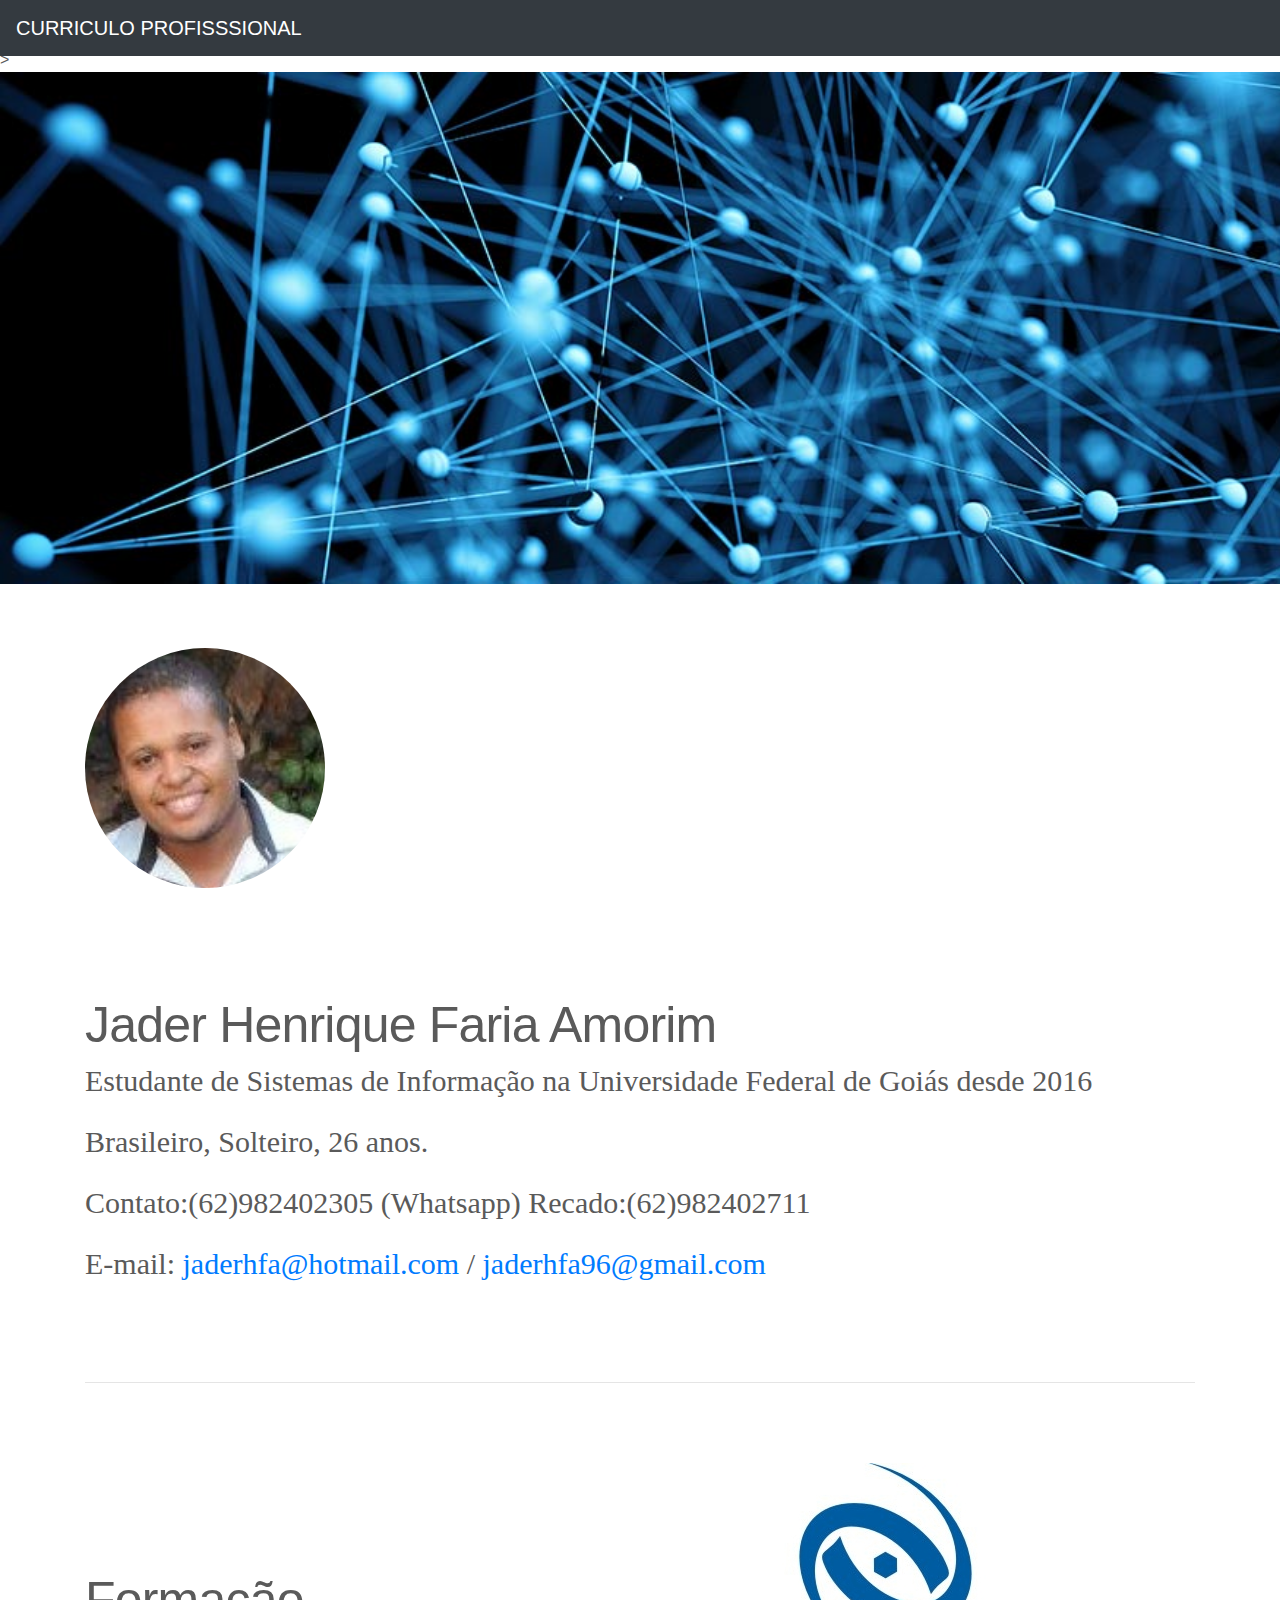
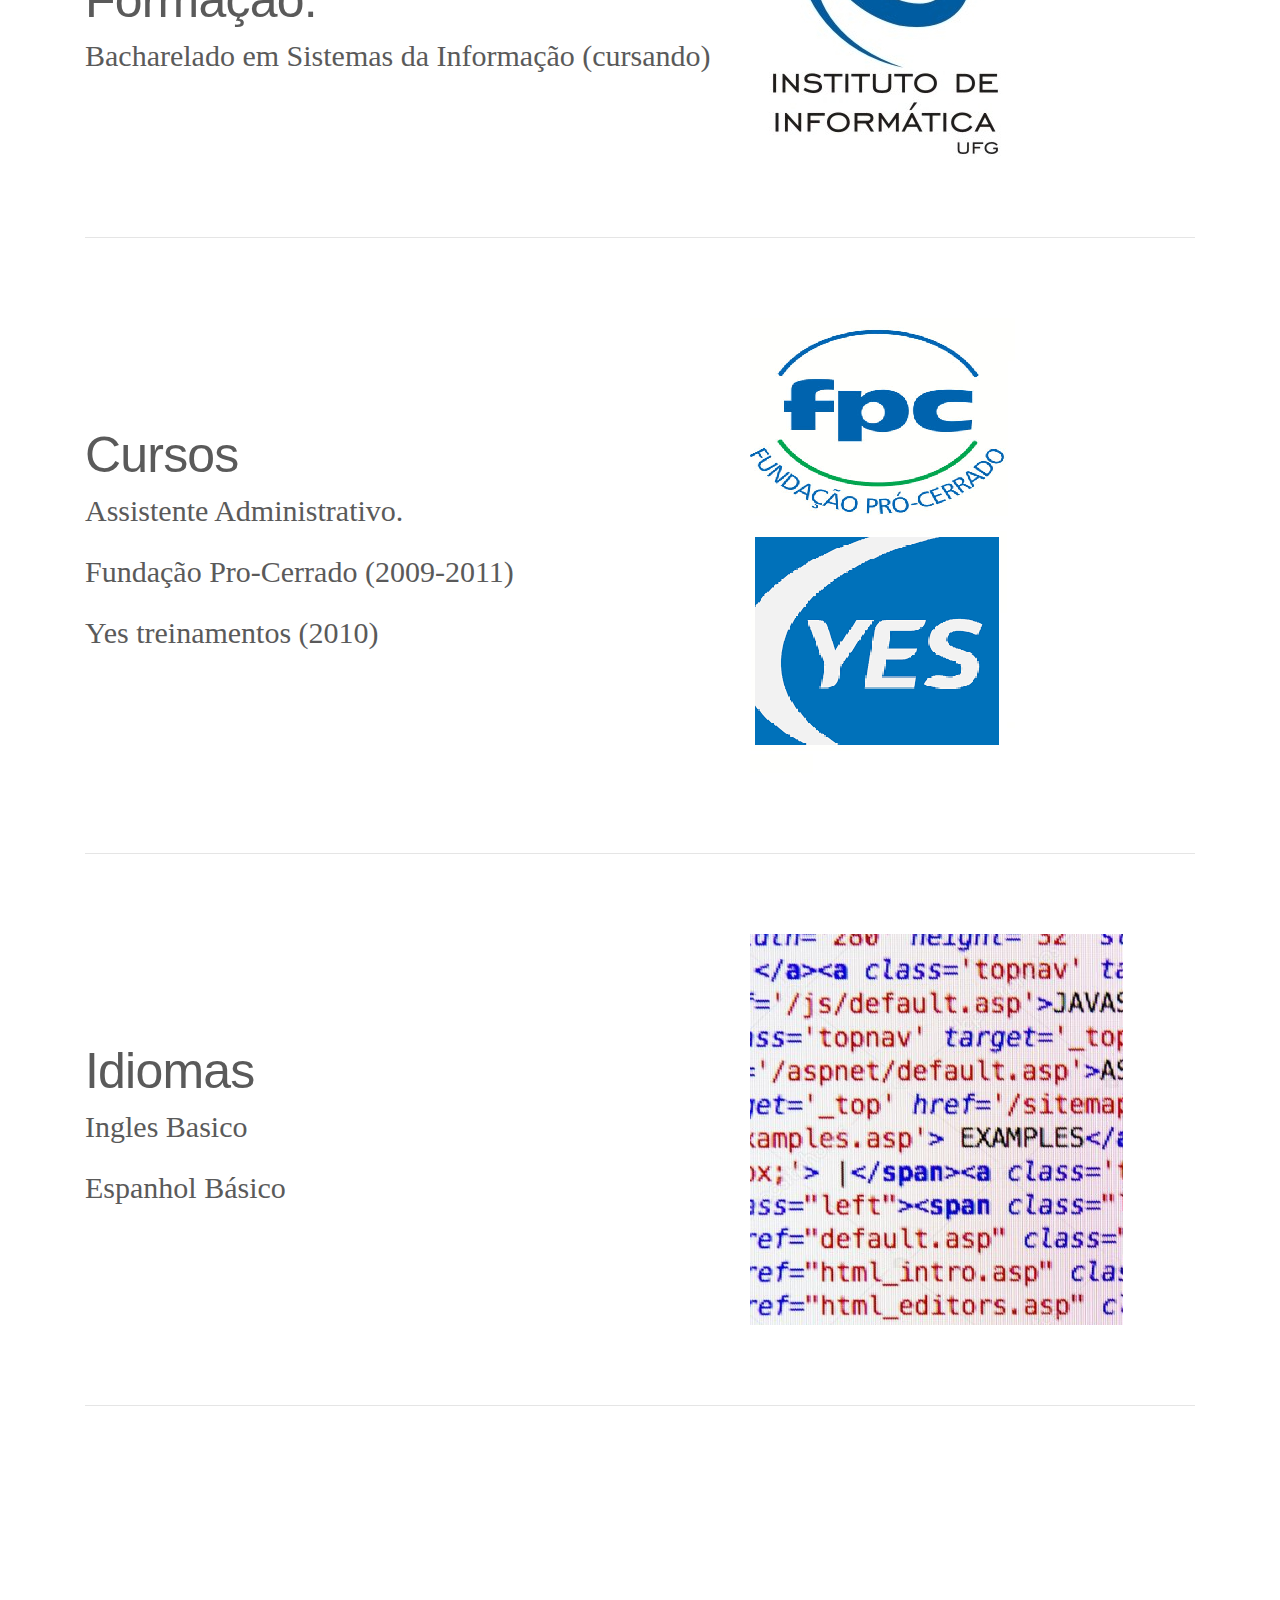
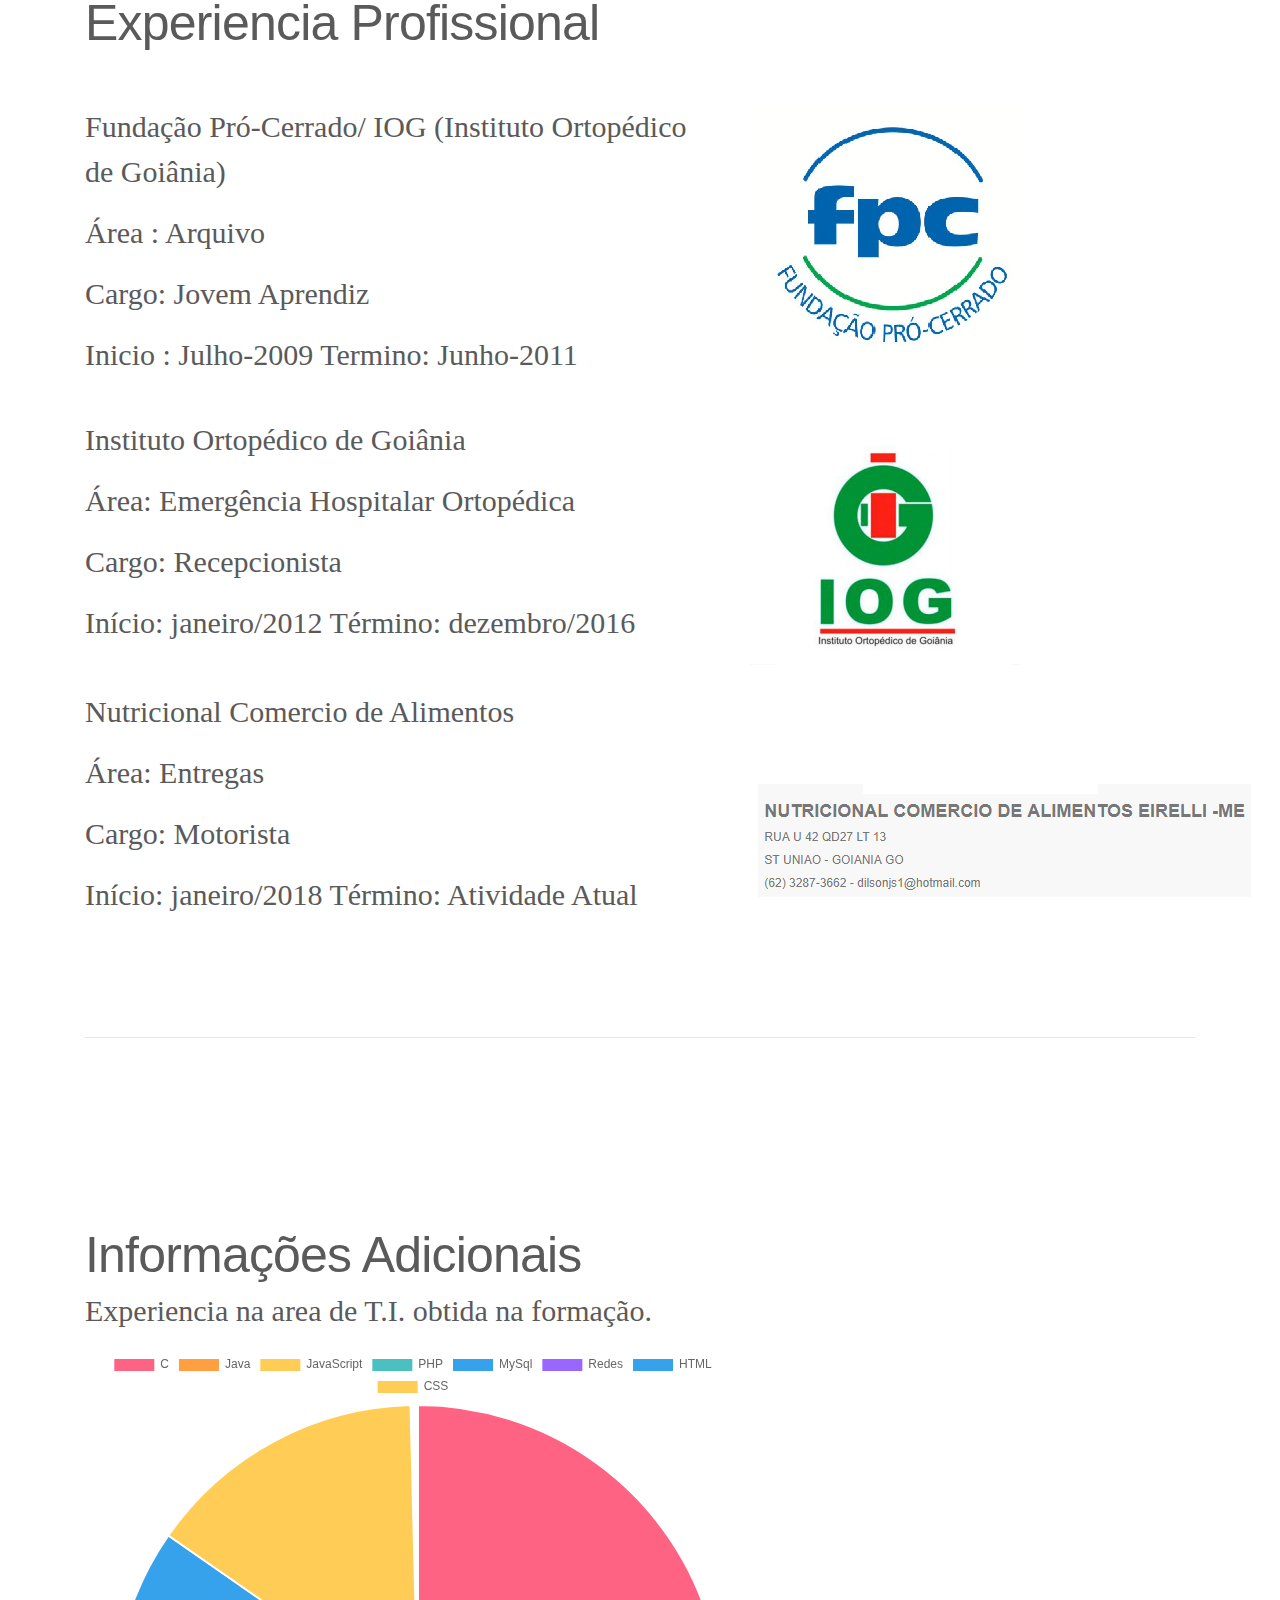
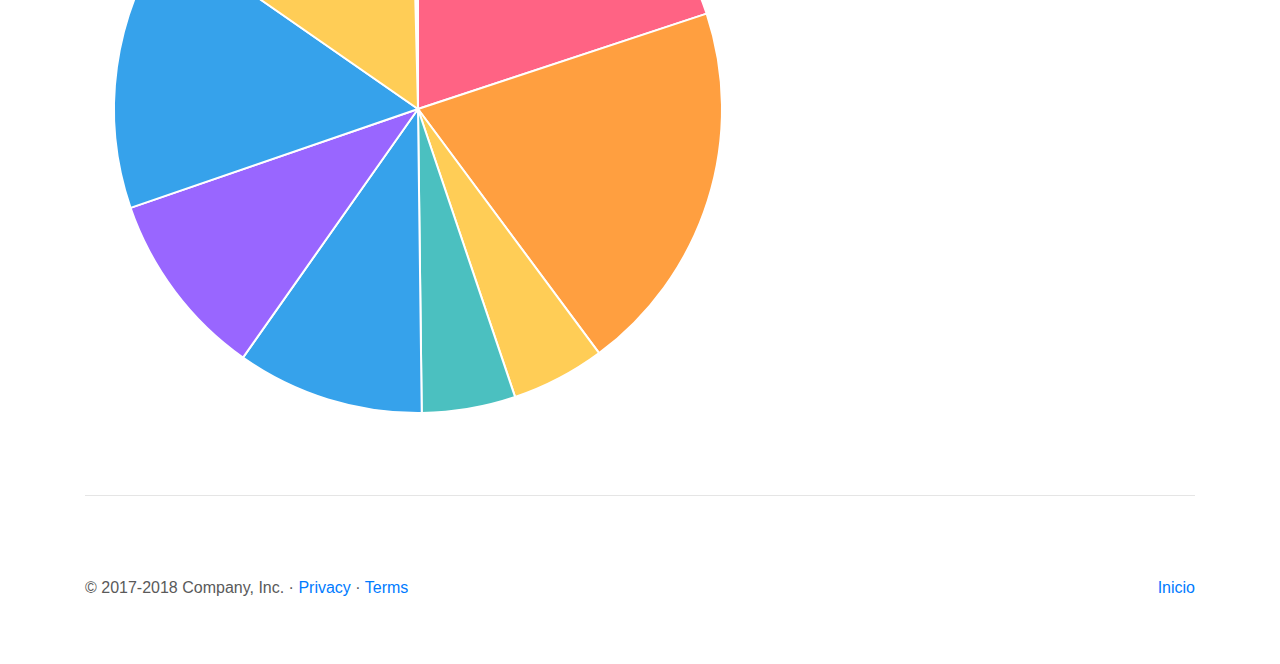
==== commit e8aa211b: "Update index.html" ====
--- a/index.html
+++ b/index.html
@@ -91,7 +91,7 @@
         <div class="row featurette">
           <div class="col-md-7">
             <h2 class="featurette-heading">Formação.</h2>
-            <p class="lead">Ensino Superior Imcompleto (cursando)</p>
+            <p class="lead">Bacharelado em Sistemas da Informação (cursando)</p>
           </div>
           <div class="col-md-5">
             <img class="featurette-image" src="INFVertical.jpg" alt="Generic placeholder image">
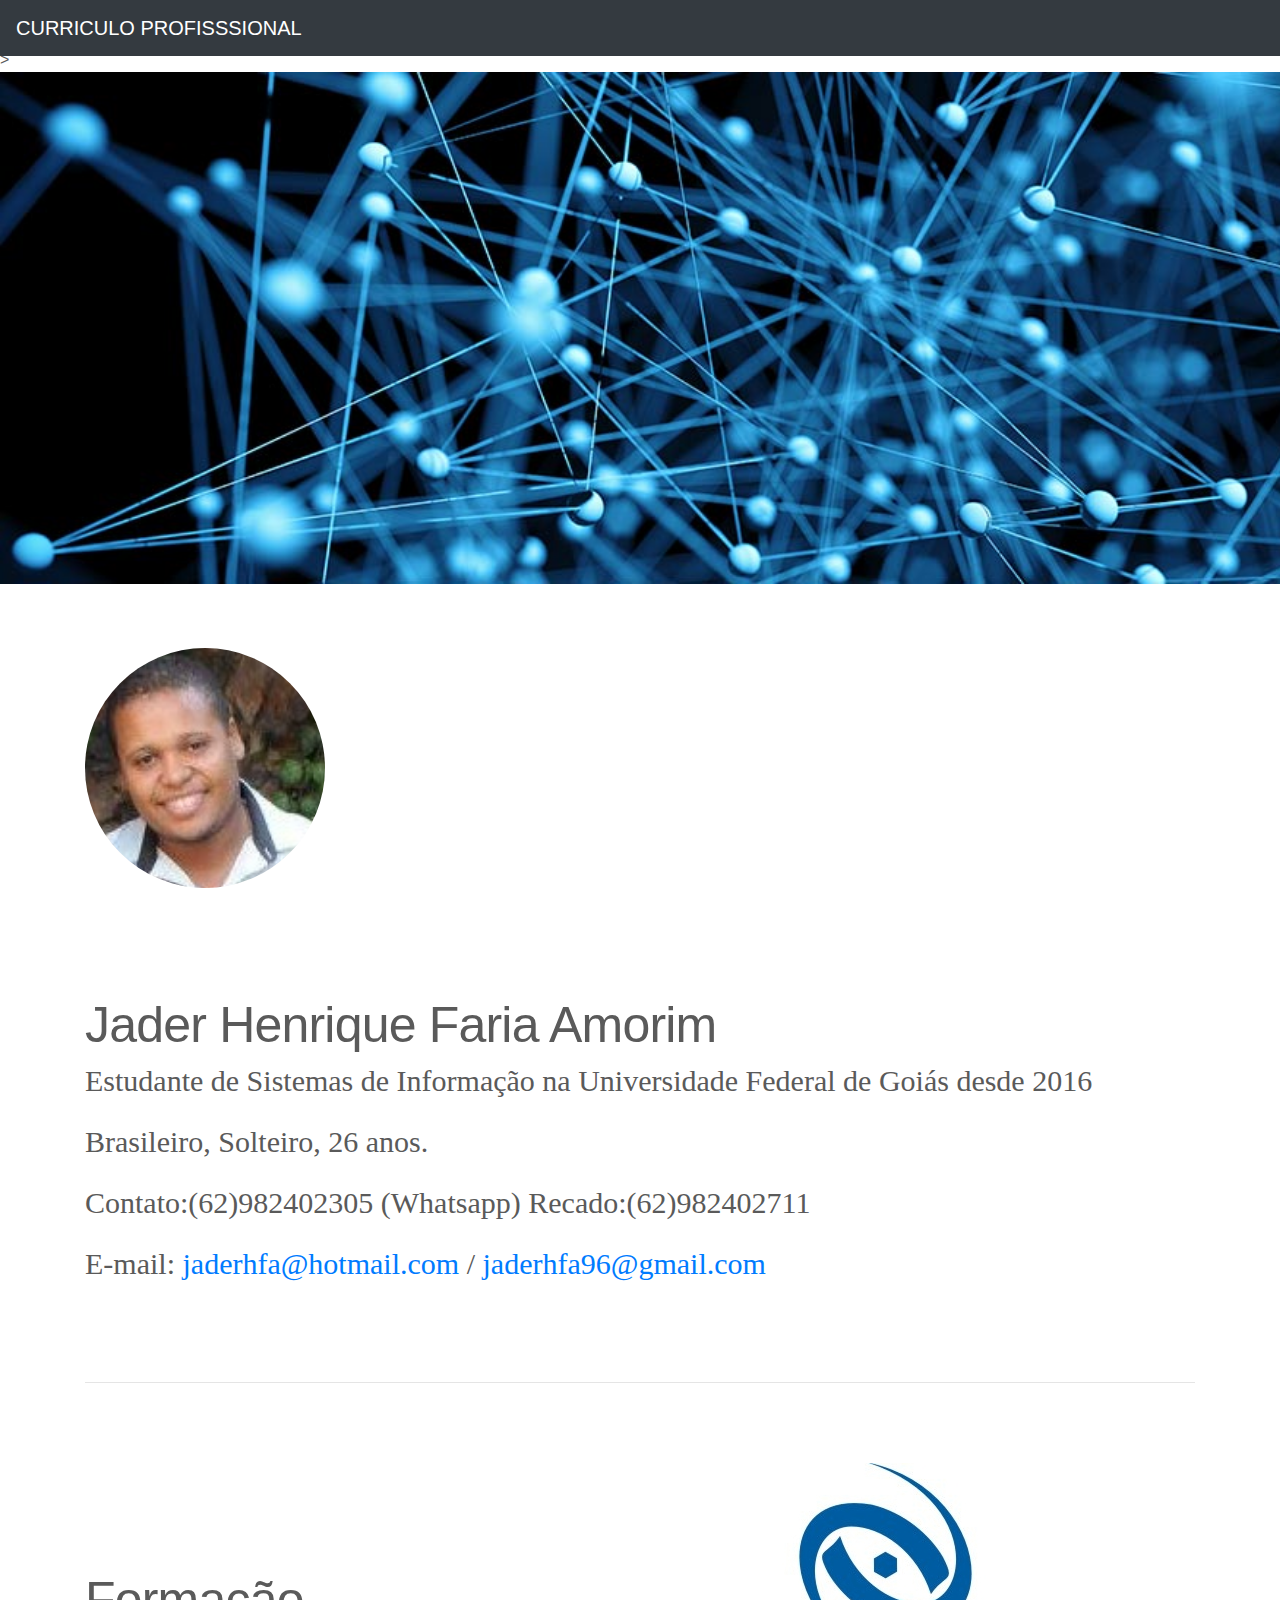
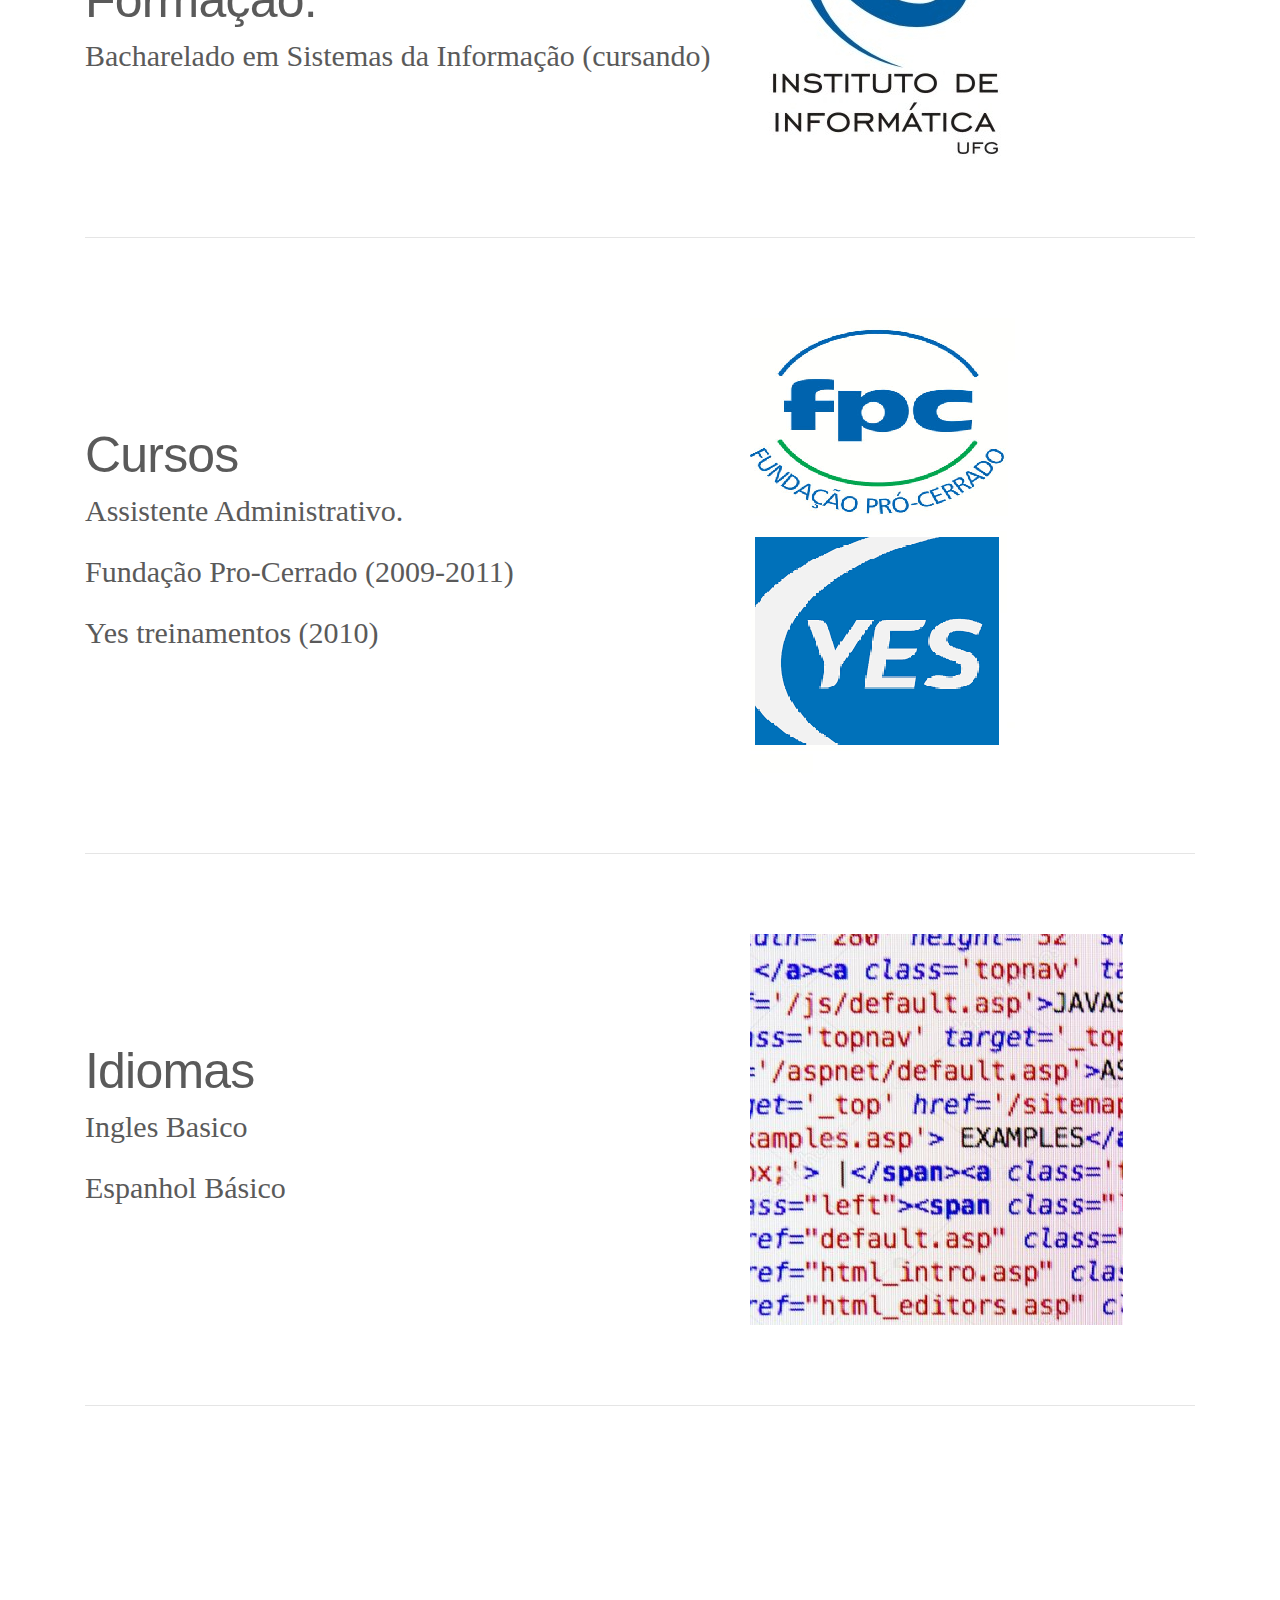
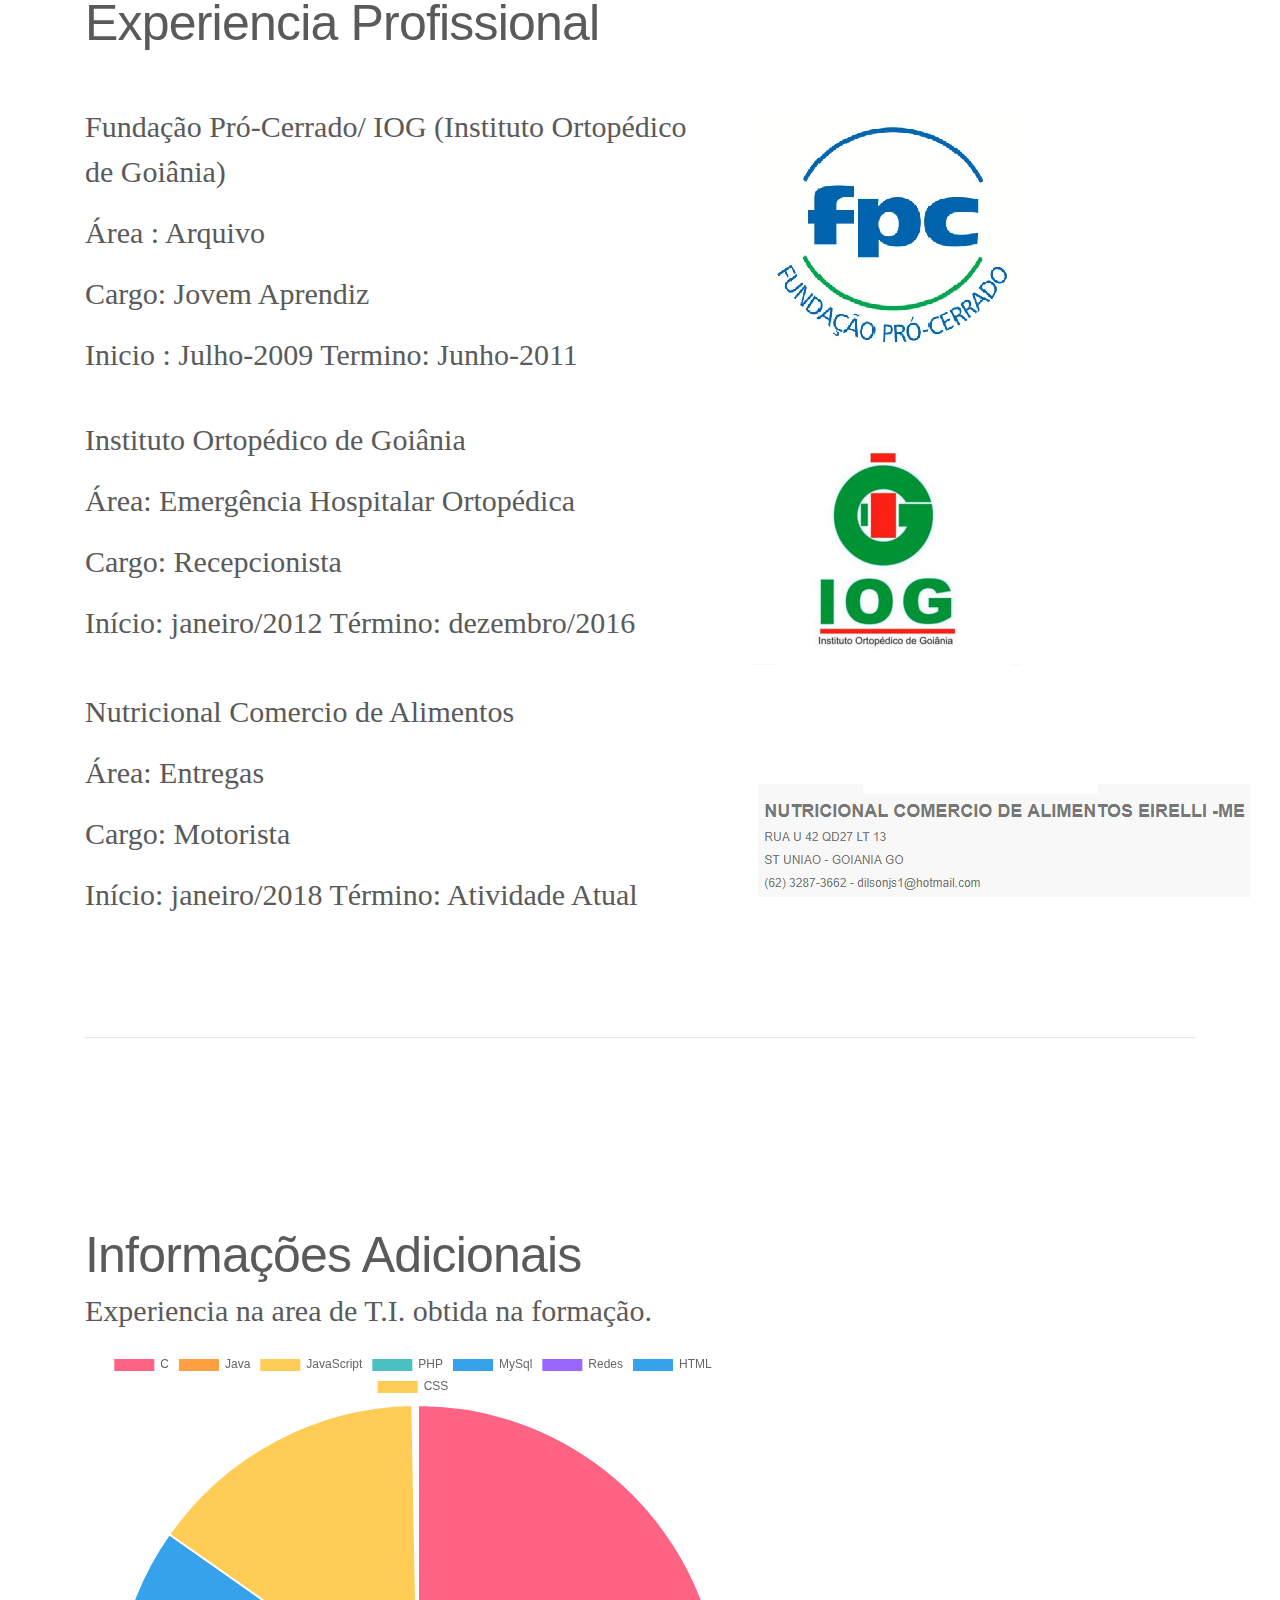
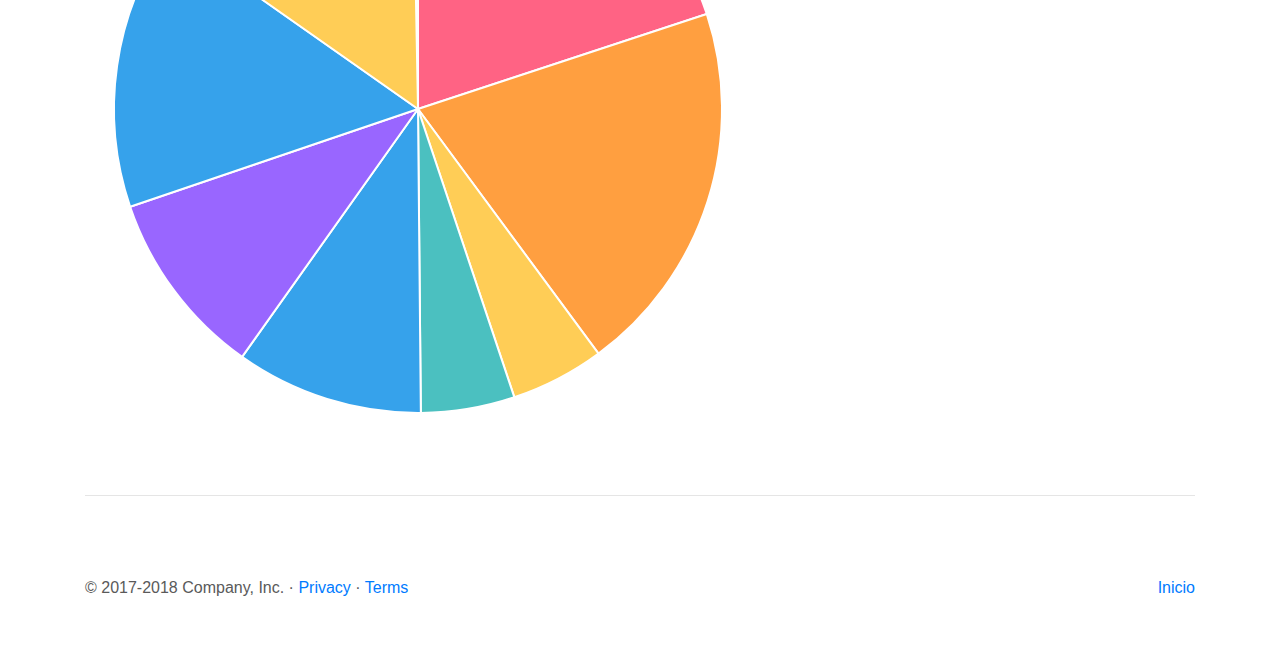
==== commit bdd849cb: "Update index.html" ====
--- a/index.html
+++ b/index.html
@@ -7,7 +7,7 @@
     <meta name="author" content="">
     <link rel="icon" href="../../../../favicon.ico">
 
-    <title>Carousel Template for Bootstrap</title>
+    <title>Curriculo Jader Henrique</title>
 
     <!-- Bootstrap core CSS -->
   <link rel="stylesheet" href="bootstrap.min.css">
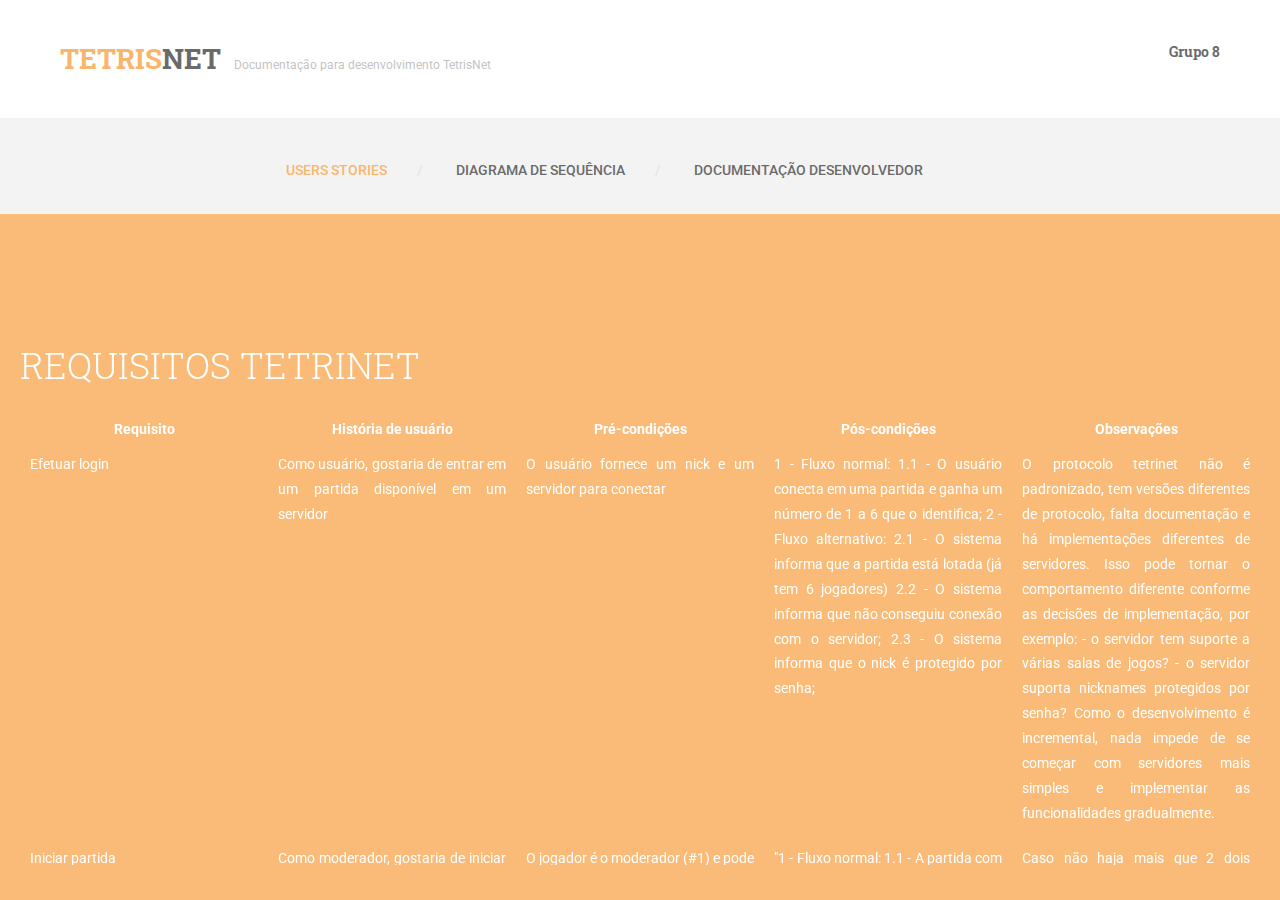
==== commit af7bc624: "Aterando site" ====
--- a/index.html
+++ b/index.html
@@ -1,297 +1,317 @@
-<!doctype html>
-<html lang="en">
-  <head>
+<!DOCTYPE html>
+<html class="no-js">
+
+<head>
     <meta charset="utf-8">
-    <meta name="viewport" content="width=device-width, initial-scale=1, shrink-to-fit=no">
+    <title>Tetrinet</title>
     <meta name="description" content="">
-    <meta name="author" content="">
-    <link rel="icon" href="../../../../favicon.ico">
-
-    <title>Curriculo Jader Henrique</title>
-
-    <!-- Bootstrap core CSS -->
-  <link rel="stylesheet" href="bootstrap.min.css">
-  <script src="jquery-3.3.1.slim.min.js"></script>
-  <script src="popper.min.js"></script>
-  <script src="bootstrap.min.js"></script>
-
-    <!-- Custom styles for this template -->
-    <link href="carousel.css" rel="stylesheet">
-
-    <!--Chart.js-->>
-     <script async="" src="//www.google-analytics.com/analytics.js">
+    <meta name="viewport" content="width=device-width">
+
+    <link rel="stylesheet" href="http://fonts.googleapis.com/css?family=Roboto+Slab:400,700,300,100">
+    <link rel="stylesheet"
+        href="http://fonts.googleapis.com/css?family=Roboto:400,400italic,300italic,300,500,500italic,700,900">
+    <!--
+        Artcore Template
+		http://www.templatemo.com/preview/templatemo_423_artcore
+        -->
+    <link rel="stylesheet" href="css/bootstrap.css">
+    <link rel="stylesheet" href="css/font-awesome.css">
+    <link rel="stylesheet" href="css/animate.css">
+    <link rel="stylesheet" href="css/templatemo-misc.css">
+    <link rel="stylesheet" href="css/templatemo-style.css">
+    <script src="js/vendor/modernizr-2.6.1-respond-1.1.0.min.js"></script>
+</head>
+
+<body>
+    <!--[if lt IE 7]>
+            <p class="chromeframe">You are using an outdated browser. <a href="http://browsehappy.com/">Upgrade your browser today</a> or <a href="http://www.google.com/chromeframe/?redirect=true">install Google Chrome Frame</a> to better experience this site.</p>
+        <![endif]-->
+
+
+    <section id="pageloader">
+        <div class="loader-item fa fa-spin colored-border"></div>
+    </section> <!-- /#pageloader -->
+
+    <header class="site-header container-fluid">
+        <div class="top-header">
+            <div class="logo col-md-6 col-sm-6">
+                <h1><a href="index.html"><em>Tetris</em>Net</a></h1>
+                <span>Documentação para desenvolvimento TetrisNet</span>
+            </div> <!-- /.logo -->
+            <div class="social-top col-md-6 col-sm-6">
+                <h1>Grupo 8</h1>
+            </div> <!-- /.social-top -->
+
+        </div> <!-- /.top-header -->
+        <div class="main-header">
+            <div class="row">
+                <div class="menu-wrapper col-md-9 col-sm-6 col-xs-4">
+                    <ul id="menu-jon" class="sf-menu">
+                        <li class="active"><a href="#">Users Stories</a></li>
+                        <li><a href="#">Diagrama de Sequência</a></li>
+                        <li><a href="#">Documentação Desenvolvedor</a></li>                        
+                    </ul>
+                </div> <!-- /.menu-wrapper -->
+            </div> <!-- /.row -->
+        </div> <!-- /.main-header -->
+    </header> <!-- /.site-header -->
+
+    <div class="swiper-container">
+        <div class="swiper-wrapper">
+
+            <div class="swiper-slide">
+                asdasderer  
+                <div class="overlay-s"></div>
+                <div class="slider-caption">
+                    <div>
+                        <div class="inner-content">
+                            <h2>Requisitos Tetrinet</h2>
+                            <table>
+                                <tr>
+                                    <th>Requisito</th> 
+                                    <th>História de usuário</th>
+                                    <th>Pré-condições</th> 
+                                    <th>Pós-condições</th>
+                                    <th>Observações</th>                                  
+                                </tr>
+                                <tr>
+                                    <td>Efetuar login</td>
+                                    <td>Como usuário, gostaria de entrar em um partida disponível em um servidor</td> 
+                                    <td>O usuário fornece um nick e um servidor para conectar</td>
+                                    <td>1 - Fluxo normal:
+                                        1.1 - O usuário conecta em uma partida e ganha um número de 1 a 6 que o identifica;
+                                        
+                                        2 - Fluxo alternativo:
+                                        2.1 - O sistema informa que a partida está lotada (já tem 6 jogadores)
+                                        2.2 - O sistema informa que não conseguiu conexão com o servidor;
+                                        2.3 - O sistema informa que o nick é protegido por senha;</td> 
+                                    <td>O protocolo tetrinet não é padronizado, tem versões diferentes de protocolo, falta documentação e há implementações diferentes de servidores.
+                                        Isso pode tornar o comportamento diferente conforme as decisões de implementação, por exemplo:
+                                        - o servidor tem suporte a várias salas de jogos?
+                                        - o servidor suporta nicknames protegidos por senha?
+                                        Como o desenvolvimento é incremental, nada impede de se começar com servidores mais simples e implementar as funcionalidades gradualmente.</td>
+                                </tr>
+                                <tr>
+                                    <td>Iniciar partida</td>
+                                    <td>Como moderador, gostaria de iniciar uma partida multiplayer</td>
+                                    <td>O jogador é o moderador (#1) e pode emitir o comando start, caso tenham 2 ou mais jogadores na sala	</td><td>	"1 - Fluxo normal:
+                                        1.1 - A partida com os adversários irá começar, ou seja, as peças irão cair para o moderador e para os adversários que aparecem no campo de jogo dos adversários, com seus respectivos números e nicks.
+                                        
+                                        2 - Fluxo alternativo:
+                                        2.1 - Se um campo de um adversário deixar de exibir o número de identificação, o nick e o as peças do jogador adversário, então esse jogador não está mais na partida, se desconectou. Se todos adversários se desconectarem, terá que jogar sozinho.
+                                        "	</td>
+                                    <td>Caso não haja mais que 2 dois jogadores para iniciar uma partida multiplayer, ou caso todos os adversários se desconectem, o jogador 1 irá jogar sozinho. Se os jogadores se reconectarem, terão que esperar o jogador 1 terminar sua partida solo.	</td>
+                                </tr>
+                                <tr>
+                                    <td>Girar peça</td>
+                                    <td>Como jogador, preciso girar uma peça</td>
+                                    <td>O jogador precisa definir as teclas para girar peças, ou utilizar as teclas padrão.</td>
+                                    <td>"1 - Fluxo normal:
+                                        1.1 - O jogador quer girar a peça à direita, então irá pressionar a tecla direcional UP (padrão) e a peça irá rotacionar.
+                                        1.2 - O jogador quer girar a peça à esquerda, então irá pressionar a tecla CTRL RIGHT (padrão) e a peça irá rotacionar.
+                                        
+                                        2 - Fluxo alternativo:
+                                        (verificar comportamento do sistema em casos que não é possível rotacionar)"</td>
+                                    <td>Os jogos atuais utilizam o padrão WASD em substituição ao teclado direcional, logo as teclas WASD poderiam ser utilizadas como padrão para rotacionar as peças à direita e à esquerda, respectivamente.	</td>
+                                </tr>
+                                <tr>
+                                    <td>Baixar peça</td>
+                                    <td>Como jogador, preciso de baixar peça</td>
+                                    <td>"O jogador precisa definir as teclas para girar peças, ou utilizar as teclas padrão.
+                                        
+                                        (corrigir: definir as teclas para girar as peças não é pré-condição para esse requisito)"</td>
+                                    <td>"1 - Fluxo normal:
+                                        1.1 - O jogador quer baixar a peça, então irá pressionar a tecla direcional DOWN (padrão) e a peça irá descer até a base.
+                                        1.2 - O jagador quer largar a peça (fazer cair de uma vez), então irá pressionar a tecla SPACE e a peça irá direto para a base.
+                                        
+                                        2 - Fluxo alternativo:
+                                        (existe algum caso em que baixar a peça não tem efeito? testar...)
+                                        "</td>
+                                    <td>É necessário esse requisito, já que as peças descem automáticamente? Talvez somente a opção SPACE seria útil</td>
+                                </tr>
+                                <tr>
+                                    <td>Mover peça</td>
+                                    <td>Como jogador, preciso de mover peça para direita ou esquerda</td>
+                                    <td>"O jogador precisa definir as teclas para girar peças, ou utilizar as teclas padrão.
+                                        "</td>
+                                    <td>"1 - Fluxo normal:
+                                        1.1 - O jogador quer mover a peça à direita, então irá pressionar a tecla direcional RIGHT (padrão) e a peça irá se movimentar para direita.
+                                        1.2 - O jogador quer mover a peça à esquerda, então irá pressionar a tecla direcional LEFT (padrão) e a peça irá se movimentar para esquerda.
+                                        "</td>
+                                    <td>Os jogos atuais utilizam o padrão WASD em substituição ao teclado direcional, logo as teclas WASD poderiam ser utilizadas como padrão para rotacionar as peças.	</td>
+                                </tr>
+                                <tr>
+                                    <td>Aplicar especial em um jogador</td>
+                                    <td>Como jogador quero usar especiais para atacar os meus adversários</td>
+                                    <td>"O jogador precisa ganhar os especiais ao completar a linha em que existe uma peça com uma letra identificando o especial. As letras que identificam os especiais são:
+                                        A - Add Line
+                                        C - Clear Line
+                                        N - Nuke Field
+                                        R - Random Blocks
+                                        S - Switch Fields
+                                        B - Clear Special
+                                        G - Block Gravity
+                                        Q - Blockquake
+                                        O - Block Bomb"	</td>
+                                    <td>"1 - Fluxo normal:
+                                        1.1 - O jogador quer aplicar o especial conquistado que aparece na fila de especiais, então irá primeiramente identificar qual jogador adversário irá atacar através do número identifcador que aparece junto ao nickname, os números vão de 1 a 6, se vc for o jogador número 1 por exemplo, então poderá aplicar o especial pressionando as teclas 2, 3, 4, 5 e 6 para atacar os respectivos jogadores, ou pressionando a tecla 1 para aplicar o especial em si mesmo.
+                                        1.2 - O jogador quer aplicar o especial seguinte na fila, então apertará a tecla D (padrão) para descartar o especial imediato e passar para os seguintes, e depois então seguir com o uso do especial desejado.
+                                        "	</td>
+                                    <td>"Descrição dos especiais:
+                                        A - Add Line: Adiciona uma linha ao campo do
+                                        jogador que você escolher.
+                                        C - Clear Line: Apaga a linha de baixo do campo
+                                        escolhido.
+                                        N - Nuke Field: Remove todos os blocos do campo,
+                                        dando ao jogador um novo começo no jogo.
+                                        R - Random Blocks: Remove 10 blocos aleatórios do campo 
+                                        S - Switch Fields: Troca o seu campo com o do jogador que você escolher. Se algum dos campos tiver mais de 16 blocos de altura, a pilha será reduzida.
+                                        B - Clear Special: Remove todos os blocos especiais do campo do jogador.
+                                        G - Block Gravity: Atrai para baixo todos os blocos, eliminando os buracos.
+                                        Q - Blockquake: Faz com que cada linha do campo do jogador mova para a esquerda ou para a direita, aleatoriamente.
+                                        O - Block Bomb: Apaga uma área de 3×3 no campo do jogador em todos os lugares que tenham blocos iguais a esse. Os blocos que estavam nessa área de 3×3 são espalhados pelo campo."	</td>
+                                    </tr>
+                                    <tr>
+                                        <td>Bater Papo</td>
+                                        <td>Como jogador, gostaria de conversar em um bate-papo com outros jogadores.</td>
+                                        <td>O jogador deve possuir um nickname e deve estar online.	</td>
+                                        <td>"1 – Fluxo normal:
+                                            1.1 - O usuário digita uma mensagem textual e envia no bate-papo;
+                                            1.2 - O Servidor recebe essa mensagem e e envia para todos os jogadores que estiverem online.
+                                            2 - Fluxo alternativo:
+                                            2.1 - A mensagem não chega no servidor.
+                                            2.2 - O servidor não encaminha a mensagem para os jogadores;
+                                            2.3 - Um jogador que não esteja online, não receberá essa mensagem;"</td>
+                                        <td>Os jogadores tem opção de interagir entre si atráves de trocas de mensagens textuais.</td>
+                                    </tr>
+                                    <tr>
+                                        <td>Efetuar Logof</td>
+                                        <td>Como usuário, gostaria de sair do jogo, no qual estou jogando.</td>
+                                        <td>O Usuário possui nick e um servidor, e deve jogar o jogo.</td>
+                                        <td>"1 – Fluxo normal:
+                                            1.1 - O usuário deve sair da partida no jogo clicar no botao.
+                                            
+                                            2 - Fluxo alternativo:
+                                            2.1 - O sistema informa ao jogado para confirmar a saida da partida do jogo.
+                                            2.2 - O sistema informa que não conseguiu conexão com o servidor;
+                                            2.3 - O sistema informa que o jogador vai perder o jogo;"	</td>
+                                        <td>Ao sair do jogo o usuário vai perder a partida. Assim não vai ganhar o jogo. Caso o usuário desejar entrar em outra partida do jogo vai começar tudo novamente do inicio.No jogo tetrinet so permite no maximo 6 jogadores.	</td>
+                                    </tr>
+                                    <tr>
+                                        <td>Exibir Lista de Vencedores</td>
+                                        <td>Como usuário, gostaria de exibir lista de vencedores no jogo.</td>
+                                        <td>O Usuário deve jogar o jogo e possuir nick e um servidor, além de iniciar uma partida.</td>
+                                        <td>"1 – Listar Vencedores: 
+                                            1.1 - O usuário clicar no botão exibir lista de vencedores. 
+                                            
+                                            2 - Falha: 
+                                            2.1 – O sistema informa que não consegue conexão com o servidor; 2.2 – O sistema informa que não existe vencedores;"</td>
+                                        <td>O usuário tem a opção de exibir uma lista no jogo.O jogo deve possui uma lista de vencedores, assim o usuário vai ter uma acompanhamento de seu jogo. E ver seu placar.	</td>
+                                    </tr>
+                                    <tr>
+                                        <td>Participar de um time</td>
+                                        <td>Como jogador, gostaria de participar de um time	</td>
+                                        <td>O Jogadore deve possuir um nickname, e deve estar online.</td>
+                                        <td>"1 – Juntar a um time:
+                                            1.1 - O usuário escolhe em qual time gostaria de estar participando.
+                                            
+                                            2 - Alternativo:
+                                            2.1 – Não há times cadastrados;"	</td>
+                                        <td>	O Jogador pode se juntar a algum time, a fim de possibiliar um rank de pontos por time	</td>
+                                    </tr>
+                                        
+                            </table>
+                        </div> <!-- /.inner-content -->
+                    </div>
+                </div> <!-- /.slider-caption -->
+            </div> <!-- /.swier-slide -->
+
+            <div class="swiper-slide">
+                <div class="overlay-s"></div>
+                <div class="slider-caption">
+                    <div class="inner-content">
+                        <h2>Diagrama de sequencia</h2>
+                        <h3 id="alt-img-slide"></h3>
+                        <section class="slide-container">
+                            <a href="#" class="img-left" onclick="showDivs(-1)"></a>
+                            <div id="img-container-slide">
+                                <img class="img-slide display-img-slide" src="images/Baixar-Peca.png" alt="Baixar Peça">
+                                <img class="img-slide" src="images/Conexao.png" alt="Conexão">
+                                <img class="img-slide" src="images/Protocolo.png" alt="Protocolo">
+                                <img class="img-slide" src="images/Efetuar-Login.png" alt="Efetuar Login">
+                                <img class="img-slide" src="images/Efetuar-Logoff.png" alt="Efetuar Logoff">
+                                <img class="img-slide" src="images/Especial.png" alt="Movimento Especial">
+                                <img class="img-slide" src="images/Girar-Peca.png" alt="Girar Peça">
+                                <img class="img-slide" src="images/Iniciar-Partida.png" alt="Iniciar Partida">
+                                <img class="img-slide" src="images/Lista-Vencedores.png" alt="Lista Vencedores">
+                                <img class="img-slide" src="images/Mover-Peca.png" alt="Mover Peça">
+                            </div>
+                            <a href="#" class="img-right" onclick="showDivs(+1)"></a>
+                        </section>
+                    </div> <!-- /.inner-content -->
+                </div> <!-- /.slider-caption -->
+            </div> <!-- /.swier-slide -->
+
+            <div class="swiper-slide">
+                <div class="overlay-s"></div>
+                <div class="slider-caption">
+                    <div class="inner-content">
+                        <h2>Desenvolvedor</h2>
+                        <p> Requisitos para desenvolvedor</p>
+                    </div> <!-- /.inner-content -->
+                </div> <!-- /.slider-caption -->
+            </div> <!-- /.swier-slide -->
+
+        </div> <!-- /.swiper-wrapper -->
+    </div> <!-- /.swiper-container -->
+
+    <script src="js/vendor/jquery-1.11.0.min.js"></script>
+    <script>window.jQuery || document.write('<script src="js/vendor/jquery-1.11.0.min.js"><\/script>')</script>
+    <script src="js/plugins.js"></script>
+    <script src="js/main.js"></script>
+
+    <!-- Preloader -->
+    <script type="text/javascript">
+        //<![CDATA[
+        $(window).load(function () { // makes sure the whole site is loaded
+            $('.loader-item').fadeOut(); // will first fade out the loading animation
+            $('#pageloader').delay(350).fadeOut('slow'); // will fade out the white DIV that covers the website.
+            $('body').delay(350).css({ 'overflow-y': 'visible' });
+        })
+
+        $(window).resize(function(){
+            var mySwiper = new Swiper('.swiper-container',{
+                mode:'horizontal',
+                loop: true,
+                keyboardControl: true
+            })
+            
+            $('#menu-jon li').click(function(e){
+                e.preventDefault();
+                $('#menu-jon li').removeClass("active");
+                var index = $('#menu-jon li').index(this);
+                
+                $('#menu-jon li').eq(index).addClass("active");
+                mySwiper.swipeTo(index, 200, true);
+                
+            })
+        })
+    
+            var slideIndex = 0;
+            function showDivs(n) {
+             var maxImg =  $("#img-container-slide img").length-1;
+             slideIndex += n;
+
+             if(slideIndex >= maxImg) slideIndex = maxImg;
+             if(slideIndex <= 0) slideIndex = 0;
+
+             $('#img-container-slide img').removeClass("display-img-slide");
+             $('#img-container-slide img').eq(slideIndex).addClass("display-img-slide");
+             $("#alt-img-slide").html($('#img-container-slide img').eq(slideIndex).attr("alt"))
+
+            }
     </script>
-    
-    <script src="Chart.bundle.js"></script>
-    
-    <style type="text/css">/* Chart.js */
-    @-webkit-keyframes chartjs-render-animation{from{opacity:0.99}to{opacity:1}}
-    @keyframes chartjs-render-animation{from{opacity:0.99}to{opacity:1}}.chartjs-render-monitor{-webkit-animation:chartjs-render-animation 0.001s;animation:chartjs-render-animation 0.001s;}
-    </style>
-
-	<script src="utils.js"></script>
-    
-
-
-  </head>
-
-<style>
-
-p.lead {
-
-  font-size: 30px;
-  font-family: "Times New Roman", Times, serif; 
-}
-
-</style>
-
-
-<body>
-
-    <header>
-      <nav class="navbar navbar-expand-md navbar-dark fixed-top bg-dark">
-        <a class="navbar-brand" href="#">CURRICULO PROFISSSIONAL</a>
-      </nav>
-    </header>
-
-    <main role="main">
-
-      <div id="myCarousel" class="carousel slide" data-ride="carousel">
-        
-        <div class="carousel">
-          <div class="carousel-item active">
-            <img class="img" src="bigdata.jpg">
-          </div>
-        </div>
-      </div>
-
-
-      <!-- Marketing messaging and featurettes
-      ================================================== -->
-      <!-- Wrap the rest of the page in another container to center all the content. -->
-
-      <div class="container marketing">
-
-        <!-- Three columns of text below the carousel -->
-        <div class="row">
-          <div class="col-lg-12">
-            <img class="rounded-circle" src="perfil.jpg" alt="Generic placeholder image" width="240" height="240">
-            <h3 class="featurette-heading">Jader Henrique Faria Amorim</h3>
-            <p class="lead">Estudante de Sistemas de Informação na Universidade Federal de Goiás desde 2016</p>
-            <p class="lead">Brasileiro, Solteiro, 26 anos.</p>
-            <p class="lead">Contato:(62)982402305 (Whatsapp)   Recado:(62)982402711</p>  
-            <p class="lead">E-mail: <a href="https://outlook.live.com/mail/compose/AQMkADAwATY0MDABLTljOTkALTYzZDctMDACLTAwCgBGAAADiqKmKK3XoU2odEg%2BVhdx2QcAUzP8RvZcZ0qhSq%2BmxhHUSwAAAgEPAAAAUzP8RvZcZ0qhSq%2BmxhHUSwACKJ65%2BAAAAA%3D%3D">jaderhfa@hotmail.com</a> / <a href="https://mail.google.com/mail/u/0/#inbox?compose=GTvVlcSHwfXTLNHjMJBZFLwQfrrxRqKKSqrFSKZfHjBTFqpjMSdtKmHdLvJqLrmPSNswCqbNcxpdD">jaderhfa96@gmail.com</a> </p>
-        </div><!-- /.row -->
-       </div>
-
-        <!-- START THE FEATURETTES -->
-
-        <hr class="featurette-divider">
-
-        <div class="row featurette">
-          <div class="col-md-7">
-            <h2 class="featurette-heading">Formação.</h2>
-            <p class="lead">Bacharelado em Sistemas da Informação (cursando)</p>
-          </div>
-          <div class="col-md-5">
-            <img class="featurette-image" src="INFVertical.jpg" alt="Generic placeholder image">
-          </div>
-        </div>
-
-        <hr class="featurette-divider">
-
-        <div class="row featurette">
-          <div class="col-md-7">
-            <h2 class="featurette-heading">Cursos</h2>
-            <p class="lead">Assistente Administrativo.</p>
-            <p class="lead">Fundação Pro-Cerrado (2009-2011)</p>
-            <p class="lead">Yes treinamentos (2010)</p>
-          </div>
-          <div class="col-md-5">
-            <img class="featurette-image" src="Cursos Assistente Administrativo.png" alt="Generic placeholder image">
-          </div>
-        </div>
-
-        <hr class="featurette-divider">
-
-        <div class="row featurette">
-          <div class="col-md-7">
-            <h2 class="featurette-heading">Idiomas</h2>
-            <p class="lead">Ingles Basico</p>
-            <p class="lead">Espanhol Básico</p>
-          </div>
-          <div class="col-md-5">
-            <img class="featurette-image" src="codigoingles.png" alt="Generic placeholder image">
-          </div>
-        </div>
-
-        <hr class="featurette-divider">
-
-
-        <div class="row featurette">
-          <div class="col-md-12">
-            <h2 class="featurette-heading">Experiencia Profissional</h2>
-        </div>         
-        </div>
-
-        </br>
-        </br>
-
-        <div class="row featurette">
-        <div class="col-md-7">
-            
-            <p class="lead"> Fundação Pró-Cerrado/ IOG (Instituto Ortopédico de Goiânia)</p>
-            <p class="lead">Área : Arquivo</p>
-            <p class="lead">Cargo: Jovem Aprendiz</p>
-            <p class="lead">Inicio : Julho-2009 Termino: Junho-2011 </p>
-         </div>
-        
-        <div class="col-md-5">
-            <img class="featurette-image" src="fpc.jpg" alt="Generic placeholder image">
-        </div>
-        </div>
-
-        </br>
-
-        <div class="row featurette">
-        <div class="col-md-7">
-
-          
-            <p class="lead">Instituto Ortopédico de Goiânia</p>
-            <p class="lead">Área: Emergência Hospitalar Ortopédica</p>
-            <p class="lead">Cargo: Recepcionista</p>
-            <p class="lead">Início: janeiro/2012 Término: dezembro/2016</p>
-        
-        </div>
-        
-        <div class="col-md-5">
-            <img class="featurette-image" src="IOG.png" alt="Generic placeholder image">
-        </div>
-        </div> 
-       
-        </br>
-
-        <div class="row featurette">
-        <div class="col-md-7">
-            
-            <p class="lead">Nutricional Comercio de Alimentos</p>
-            <p class="lead">Área: Entregas</p>
-            <p class="lead">Cargo: Motorista</p>
-            <p class="lead">Início: janeiro/2018 Término: Atividade Atual</p>
-
-        </div>
-        
-        <div class="col-md-5">
-            <img class="featurette-image" src="Nutricional.png" alt="Generic placeholder image">
-        </div>
-        </div>
-        
-        </br>
-
-        <hr class="featurette-divider">
-
-
-        <div class="row featurette">
-          
-          <div class="col-md-12">
-            <h2 class="featurette-heading">Informações Adicionais</h2>
-            <p class="lead">Experiencia na area de T.I. obtida na formação.</p>
-          
-     <div id="canvas-holder" style="width:60%">
-     <div class="chartjs-size-monitor" style="position: absolute; left: 0px; top: 0px; right: 0px; bottom: 0px; overflow: hidden; pointer-events: none; visibility: hidden; z-index: -1;"></div>
-        
-        <canvas id="chart-area" width="540" height="540" class="chartjs-render-monitor" style="display: block; width: 540px; height: 540px;"></canvas>
-               
-    </div>
-        
-    
-          
-          </div>  
-         </div>
-        
-        
-        <hr class="featurette-divider">
-           
-
-        <!-- /END THE FEATURETTES -->
-
-      </div><!-- /.container -->
-
-
-      <!-- FOOTER -->
-      <footer class="container">
-        <p class="float-right"><a href="#">Inicio</a></p>
-        <p>&copy; 2017-2018 Company, Inc. &middot; <a href="#">Privacy</a> &middot; <a href="#">Terms</a></p>
-      </footer>
-    </main>
-
-    <!-- Bootstrap core JavaScript
-    ================================================== -->
-    <!-- Placed at the end of the document so the pages load faster -->
-    <script src="https://code.jquery.com/jquery-3.3.1.slim.min.js" integrity="sha384-q8i/X+965DzO0rT7abK41JStQIAqVgRVzpbzo5smXKp4YfRvH+8abtTE1Pi6jizo" crossorigin="anonymous"></script>
-    <script>window.jQuery || document.write('<script src="../../assets/js/vendor/jquery-slim.min.js"><\/script>')</script>
-    <script src="../../assets/js/vendor/popper.min.js"></script>
-    <script src="../../dist/js/bootstrap.min.js"></script>
-    <!-- Just to make our placeholder images work. Don't actually copy the next line! -->
-    <script src="../../assets/js/vendor/holder.min.js"></script>
-
-
-<script>
-		
-
-		var config = {
-			type: 'pie',
-			data: {
-				datasets: [{
-					data: [
-						20,
-						20,
-						5,
-						5,
-						10,
-            10,
-            15,
-            15,
-					],
-					backgroundColor: [
-						window.chartColors.red,
-						window.chartColors.orange,
-						window.chartColors.yellow,
-						window.chartColors.green,
-						window.chartColors.blue,
-            window.chartColors.purple,
-            window.chartColors.blue,
-            window.chartColors.yellow
-					],
-          
-					label: 'Dataset 1'
-				}],
-				labels: [
-					'C',
-					'Java',
-					'JavaScript',
-					'PHP',
-					'MySql',
-          'Redes',
-          'HTML',
-          'CSS',
-
-				]
-			},
-			options: {
-				responsive: true
-			}
-		};
-
-		window.onload = function() {
-			var ctx = document.getElementById('chart-area').getContext('2d');
-			window.myPie = new Chart(ctx, config);
-		};
-
-	</script>
-
-
 
 </body>
-</html>
-
+
+</html>--- a/css/templatemo-misc.css
+++ b/css/templatemo-misc.css
@@ -0,0 +1,389 @@
+/*
+ * Swiper 2.6.0
+ * Mobile touch slider and framework with hardware accelerated transitions
+ *
+ * http://www.idangero.us/sliders/swiper/
+ *
+ * Copyright 2010-2014, Vladimir Kharlampidi
+ * The iDangero.us
+ * http://www.idangero.us/
+ *
+ * Licensed under GPL & MIT
+ *
+ * Released on: April 9, 2014
+*/
+.swiper-container {
+  margin: 0 auto;
+  position: relative;
+  overflow: hidden;
+  -webkit-backface-visibility: hidden;
+  -moz-backface-visibility: hidden;
+  -ms-backface-visibility: hidden;
+  -o-backface-visibility: hidden;
+  backface-visibility: hidden;
+  /* Fix of Webkit flickering */
+  z-index: 1;
+}
+
+.swiper-wrapper {
+  position: relative;
+  width: 100%;
+  -webkit-transition-property: -webkit-transform, left, top;
+  -webkit-transition-duration: 0s;
+  -webkit-transform: translate3d(0px, 0, 0);
+  -webkit-transition-timing-function: ease;
+  -moz-transition-property: -moz-transform, left, top;
+  -moz-transition-duration: 0s;
+  -moz-transform: translate3d(0px, 0, 0);
+  -moz-transition-timing-function: ease;
+  -o-transition-property: -o-transform, left, top;
+  -o-transition-duration: 0s;
+  -o-transform: translate3d(0px, 0, 0);
+  -o-transition-timing-function: ease;
+  -o-transform: translate(0px, 0px);
+  -ms-transition-property: -ms-transform, left, top;
+  -ms-transition-duration: 0s;
+  -ms-transform: translate3d(0px, 0, 0);
+  -ms-transition-timing-function: ease;
+  transition-property: transform, left, top;
+  transition-duration: 0s;
+  transform: translate3d(0px, 0, 0);
+  transition-timing-function: ease;
+  -webkit-box-sizing: content-box;
+  -moz-box-sizing: content-box;
+  box-sizing: content-box;
+}
+
+.swiper-free-mode > .swiper-wrapper {
+  -webkit-transition-timing-function: ease-out;
+  -moz-transition-timing-function: ease-out;
+  -ms-transition-timing-function: ease-out;
+  -o-transition-timing-function: ease-out;
+  transition-timing-function: ease-out;
+  margin: 0 auto;
+}
+
+.swiper-slide {
+  float: left;
+}
+
+/* IE10 Windows Phone 8 Fixes */
+.swiper-wp8-horizontal {
+  -ms-touch-action: pan-y;
+}
+
+.swiper-wp8-vertical {
+  -ms-touch-action: pan-x;
+}
+
+/* ===============================================================
+Your custom styles, here you need to specify container's and slide's
+sizes, pagination, etc.
+================================================================*/
+.swiper-container {
+  /* Specify Swiper's Size: */
+  /*width:200px;
+  height: 100px;*/
+}
+
+.swiper-slide {
+  /* Specify Slides's Size: */
+  /*width: 100%;
+  height: 100%;*/
+}
+
+.swiper-slide-active {
+  /* Specific active slide styling: */
+}
+
+.swiper-slide-visible {
+  /* Specific visible slide styling: */
+}
+
+/* ===============================================================
+Pagination Styles
+================================================================*/
+.swiper-pagination-switch {
+  /* Stylize pagination button: */
+}
+
+.swiper-active-switch {
+  /* Specific active button style: */
+}
+
+.swiper-visible-switch {
+  /* Specific visible button style: */
+}
+
+/*! fancyBox v2.1.5 fancyapps.com | fancyapps.com/fancybox/#license */
+.fancybox-wrap,
+.fancybox-skin,
+.fancybox-outer,
+.fancybox-inner,
+.fancybox-image,
+.fancybox-wrap iframe,
+.fancybox-wrap object,
+.fancybox-nav,
+.fancybox-nav span,
+.fancybox-tmp {
+  padding: 0;
+  margin: 0;
+  border: 0;
+  outline: none;
+  vertical-align: top;
+}
+
+.fancybox-wrap {
+  position: absolute;
+  top: 0;
+  left: 0;
+  z-index: 8020;
+}
+
+.fancybox-skin {
+  position: relative;
+  background: #f9f9f9;
+  color: #444;
+  text-shadow: none;
+  -webkit-border-radius: 4px;
+  -moz-border-radius: 4px;
+  border-radius: 4px;
+}
+
+.fancybox-opened {
+  z-index: 8030;
+}
+
+.fancybox-opened .fancybox-skin {
+  -webkit-box-shadow: 0 10px 25px rgba(0, 0, 0, 0.5);
+  -moz-box-shadow: 0 10px 25px rgba(0, 0, 0, 0.5);
+  box-shadow: 0 10px 25px rgba(0, 0, 0, 0.5);
+}
+
+.fancybox-outer, .fancybox-inner {
+  position: relative;
+}
+
+.fancybox-inner {
+  overflow: hidden;
+}
+
+.fancybox-type-iframe .fancybox-inner {
+  -webkit-overflow-scrolling: touch;
+}
+
+.fancybox-error {
+  color: #444;
+  font: 14px/20px "Helvetica Neue",Helvetica,Arial,sans-serif;
+  margin: 0;
+  padding: 15px;
+  white-space: nowrap;
+}
+
+.fancybox-image, .fancybox-iframe {
+  display: block;
+  width: 100%;
+  height: 100%;
+}
+
+.fancybox-image {
+  max-width: 100%;
+  max-height: 100%;
+}
+
+#fancybox-loading, .fancybox-close, .fancybox-prev span, .fancybox-next span {
+  background-image: url("../images/fancybox_sprite.png");
+}
+
+#fancybox-loading {
+  position: fixed;
+  top: 50%;
+  left: 50%;
+  margin-top: -22px;
+  margin-left: -22px;
+  background-position: 0 -108px;
+  opacity: 0.8;
+  cursor: pointer;
+  z-index: 8060;
+}
+
+#fancybox-loading div {
+  width: 44px;
+  height: 44px;
+  background: url("../images/fancybox_loading.gif") center center no-repeat;
+}
+
+.fancybox-close {
+  position: absolute;
+  top: -18px;
+  right: -18px;
+  width: 36px;
+  height: 36px;
+  cursor: pointer;
+  z-index: 8040;
+}
+
+.fancybox-nav {
+  position: absolute;
+  top: 0;
+  width: 40%;
+  height: 100%;
+  cursor: pointer;
+  text-decoration: none;
+  background: transparent url("../images/blank.gif");
+  /* helps IE */
+  -webkit-tap-highlight-color: transparent;
+  z-index: 8040;
+}
+
+.fancybox-prev {
+  left: 0;
+}
+
+.fancybox-next {
+  right: 0;
+}
+
+.fancybox-nav span {
+  position: absolute;
+  top: 50%;
+  width: 36px;
+  height: 34px;
+  margin-top: -18px;
+  cursor: pointer;
+  z-index: 8040;
+  visibility: hidden;
+}
+
+.fancybox-prev span {
+  left: 10px;
+  background-position: 0 -36px;
+}
+
+.fancybox-next span {
+  right: 10px;
+  background-position: 0 -72px;
+}
+
+.fancybox-nav:hover span {
+  visibility: visible;
+}
+
+.fancybox-tmp {
+  position: absolute;
+  top: -99999px;
+  left: -99999px;
+  visibility: hidden;
+  max-width: 99999px;
+  max-height: 99999px;
+  overflow: visible !important;
+}
+
+/* Overlay helper */
+.fancybox-lock {
+  overflow: hidden !important;
+  width: auto;
+}
+
+.fancybox-lock body {
+  overflow: hidden !important;
+}
+
+.fancybox-lock-test {
+  overflow-y: hidden !important;
+}
+
+.fancybox-overlay {
+  position: absolute;
+  top: 0;
+  left: 0;
+  overflow: hidden;
+  display: none;
+  z-index: 8010;
+  background: url("../images/fancybox_overlay.png");
+}
+
+.fancybox-overlay-fixed {
+  position: fixed;
+  bottom: 0;
+  right: 0;
+}
+
+.fancybox-lock .fancybox-overlay {
+  overflow: auto;
+  overflow-y: scroll;
+}
+
+/* Title helper */
+.fancybox-title {
+  visibility: hidden;
+  font: normal 13px/20px "Helvetica Neue",Helvetica,Arial,sans-serif;
+  position: relative;
+  text-shadow: none;
+  z-index: 8050;
+}
+
+.fancybox-opened .fancybox-title {
+  visibility: visible;
+}
+
+.fancybox-title-float-wrap {
+  position: absolute;
+  bottom: 0;
+  right: 50%;
+  margin-bottom: -35px;
+  z-index: 8050;
+  text-align: center;
+}
+
+.fancybox-title-float-wrap .child {
+  display: inline-block;
+  margin-right: -100%;
+  padding: 2px 20px;
+  background: transparent;
+  /* Fallback for web browsers that doesn't support RGBa */
+  background: rgba(0, 0, 0, 0.8);
+  -webkit-border-radius: 15px;
+  -moz-border-radius: 15px;
+  border-radius: 15px;
+  text-shadow: 0 1px 2px #222;
+  color: #FFF;
+  font-weight: bold;
+  line-height: 24px;
+  white-space: nowrap;
+}
+
+.fancybox-title-outside-wrap {
+  position: relative;
+  margin-top: 10px;
+  color: #fff;
+}
+
+.fancybox-title-inside-wrap {
+  padding-top: 10px;
+}
+
+.fancybox-title-over-wrap {
+  position: absolute;
+  bottom: 0;
+  left: 0;
+  color: #fff;
+  padding: 10px;
+  background: #000;
+  background: rgba(0, 0, 0, 0.8);
+}
+
+/*Retina graphics!*/
+@media only screen and (-webkit-min-device-pixel-ratio: 1.5), only screen and (min--moz-device-pixel-ratio: 1.5), only screen and (min-device-pixel-ratio: 1.5) {
+  #fancybox-loading, .fancybox-close, .fancybox-prev span, .fancybox-next span {
+    background-image: url("../images/fancybox_sprite@2x.png");
+    background-size: 44px 152px;
+    /*The size of the normal image, half the size of the hi-res image*/
+  }
+
+  #fancybox-loading div {
+    background-image: url("../images/fancybox_loading@2x.gif");
+    background-size: 24px 24px;
+    /*The size of the normal image, half the size of the hi-res image*/
+  }
+}
--- a/css/templatemo-style.css
+++ b/css/templatemo-style.css
@@ -0,0 +1,1514 @@
+/* 
+	Artcore Template
+	http://www.templatemo.com/preview/templatemo_423_artcore
+*/
+
+html, body, div, span, applet, object, iframe, h1, h2, h3, h4, h5, h6, p, blockquote, pre, a, abbr, acronym, address, big, cite, code, del, dfn, em, img, ins, kbd, q, s, samp, small, strike, strong, sub, sup, tt, var, b, u, i, center, dl, dt, dd, ol, ul, li, fieldset, form, label, legend, table, caption, tbody, tfoot, thead, tr, th, td, article, aside, canvas, details, embed, figure, figcaption, footer, header, hgroup, menu, nav, output, ruby, section, summary, time, mark, audio, video {
+  margin: 0;
+  padding: 0;
+  border: 0;
+  font-size: 100%;
+  vertical-align: baseline;
+}
+
+body {
+  line-height: 1;
+}
+
+.w3-content img{
+  width: 98%;
+}
+
+.blue {
+	color: #39F;
+	font-weight: normal;
+}
+
+.green {
+	color: #0C0;
+	font-weight: normal;
+}
+
+ol,
+ul {
+  list-style: none;
+}
+
+blockquote,
+q {
+  quotes: none;
+}
+
+blockquote:before,
+blockquote:after {
+  content: '';
+  content: none;
+}
+
+table {
+  border-collapse: collapse;
+  border-spacing: 0;
+  width:100%
+}
+
+td {
+  padding: 10px;
+}
+
+th {
+  width: 150px;
+  text-align: center;
+}
+
+td{
+  text-align: justify;
+}
+
+.img-slide{
+ display: none;
+ width: 100%;
+}
+
+.slide-container{
+  display: grid;
+  grid-template-columns: 80px 80vw 80px
+}
+.img-left{
+  background-image: url('../images/seta.png');
+  background-repeat: no-repeat;
+  bottom: 50%
+}
+.img-right{
+  background-image: url('../images/seta.png');
+  background-repeat: no-repeat;
+  transform: rotate(180deg);
+  margin-bottom: 25vh;
+}
+.display-img-slide{
+  display: block;
+}
+html {
+  font-size: 100%;
+  -webkit-text-size-adjust: 100%;
+  -ms-text-size-adjust: 100%;
+}
+
+a:focus {
+  outline: none;
+}
+
+article,
+aside,
+details,
+figcaption,
+figure,
+footer,
+header,
+hgroup,
+nav,
+section,
+img {
+  display: block;
+}
+
+audio,
+canvas,
+video {
+  display: inline-block;
+  *display: inline;
+  *zoom: 1;
+}
+
+audio:not([controls]) {
+  display: none;
+}
+
+sub,
+sup {
+  line-height: 0;
+  position: relative;
+  vertical-align: baseline;
+}
+
+sup {
+  top: -.5em;
+}
+
+sub {
+  bottom: -.25em;
+}
+
+img {
+  border: 0;
+  -ms-interpolation-mode: bicubic;
+}
+
+button,
+input,
+select,
+textarea {
+  font-size: 100%;
+  margin: 0;
+  vertical-align: baseline;
+  *vertical-align: middle;
+}
+
+button,
+input {
+  line-height: normal;
+  *overflow: visible;
+}
+
+button::-moz-focus-inner,
+input::-moz-focus-inner {
+  border: 0;
+  padding: 0;
+}
+
+button,
+input[type="button"],
+input[type="reset"],
+input[type="submit"] {
+  cursor: pointer;
+  -webkit-appearance: button;
+}
+
+input[type="search"] {
+  -webkit-appearance: textfield;
+  -webkit-box-sizing: content-box;
+  -moz-box-sizing: content-box;
+  box-sizing: content-box;
+}
+
+input[type="search"]:-webkit-search-decoration {
+  -webkit-appearance: none;
+}
+
+textarea {
+  overflow: auto;
+  vertical-align: top;
+}
+
+.top-header .logo span, .section-header span, .team-member span, .project-infos span.project-subtitle, .post-masonry .blog-body span, .blog-info span.blog-meta, .comment-body span {
+  font-size: .84em;
+  color: #aaaaaa;
+}
+
+body {
+  font-family: "Roboto", sans-serif;
+  font-size: .89em;
+  line-height: 1.75;
+  color: #777777;
+  background-color: #efefef;
+  text-rendering: optimizeLegibility;
+}
+
+a {
+  color: #f69730;
+  text-decoration: none;
+  -webkit-transition: all 200ms ease-in-out;
+  -moz-transition: all 200ms ease-in-out;
+  transition: all 200ms ease-in-out;
+}
+a:hover {
+  color: black;
+  text-decoration: none;
+}
+
+h1, h2, h3, h4, h5, h6 {
+  font-family: "Roboto Slab", serif;
+  color: #2c2c2c;
+}
+
+*, *:before, *:after {
+  -moz-box-sizing: border-box;
+  -webkit-box-sizing: border-box;
+  box-sizing: border-box;
+}
+
+button,
+input,
+select,
+textarea {
+  border: 1px solid #d5d5d5;
+  outline: 0;
+  padding: 10px 12px;
+  color: #aaaaaa;
+}
+button:focus,
+input:focus,
+select:focus,
+textarea:focus {
+  border-color: #777777;
+}
+
+.text-right {
+  text-align: right;
+}
+
+.text-left {
+  text-align: left;
+}
+
+.text-center {
+  text-align: center;
+}
+
+.main-btn {
+  color: white;
+  border: 1px solid white;
+  padding: 12px 20px;
+  text-transform: uppercase;
+  font-weight: 700;
+  display: inline-block;
+}
+
+blockquote {
+  margin: 36px;
+  background-image: url(../images/quote.png);
+  background-repeat: no-repeat;
+  background-position: top left;
+  padding-left: 40px;
+  font-size: 1.2em;
+  color: #aaaaaa;
+  font-family: "Roboto Slab", serif;
+}
+@media screen and (max-width: 768px) {
+  blockquote {
+    padding-left: 30px;
+    font-size: 1em;
+  }
+}
+
+hr {
+  display: block;
+  height: 1px;
+  border: 0;
+  border-top: 1px solid #e2e2e2;
+  margin: 40px 0;
+}
+
+input.mainBtn {
+  text-transform: uppercase;
+  background: white;
+  color: #2c2c2c;
+  font-weight: 700;
+  padding: 14px 17px;
+  -webkit-transition: all 200ms ease-in-out;
+  -moz-transition: all 200ms ease-in-out;
+  transition: all 200ms ease-in-out;
+}
+input.mainBtn:hover {
+  color: #f69730;
+  border-color: #f69730;
+}
+
+.site-header {
+  position: relative;
+  z-index: 8;
+}
+
+a.btn-left, .top-header .social-top ul li a, .main-header .menu-wrapper a.toggle-menu {
+  border: 1px solid #d5d5d5;
+  width: 36px;
+  height: 36px;
+  line-height: 36px;
+  text-align: center;
+  display: inline-block;
+  color: #2c2c2c;
+}
+a.btn-left:hover, .top-header .social-top ul li a:hover, .main-header .menu-wrapper a.toggle-menu:hover {
+  color: #2c2c2c;
+  border-color: #2c2c2c;
+}
+
+.top-header {
+  width: 100%;
+  overflow: hidden;
+  background-color: white;
+}
+.top-header .logo {
+  padding: 34px 0 34px 60px;
+}
+@media screen and (min-width: 769px) and (max-width: 991px) {
+  .top-header .logo {
+    padding: 20px 0 20px 20px;
+    text-align: center h1;
+    text-align-display: block;
+    text-align-text-align: center;
+  }
+  .top-header .logo span {
+    display: block;
+    margin-left: 0 !important;
+  }
+}
+@media screen and (max-width: 768px) {
+  .top-header .logo {
+    text-align: center;
+    padding: 20px;
+  }
+  .top-header .logo span {
+    display: none;
+  }
+}
+.top-header .logo h1 {
+  display: inline-block;
+  font-size: 2em;
+  text-transform: uppercase;
+  font-weight: 700;
+}
+.top-header .logo h1 em {
+  font-style: normal;
+  color: #f69730;
+}
+.top-header .logo span {
+  margin-left: 10px;
+}
+.top-header .social-top {
+  padding: 40px 60px 40px 0;
+  overflow: hidden;
+  text-align: right;
+}
+.top-header .social-top ul li {
+  display: inline;
+}
+@media screen and (min-width: 769px) and (max-width: 991px) {
+  .top-header .social-top {
+    padding: 40px 20px 40px 0;
+  }
+}
+@media screen and (max-width: 768px) {
+  .top-header .social-top {
+    padding: 0 20px 20px 20px;
+    text-align: center;
+  }
+}
+.top-header a {
+  color: #2c2c2c;
+}
+
+.main-header {
+  width: 100%;
+  min-height: 96px;
+  background-color: #efefef;
+  padding: 30px 60px;
+}
+@media screen and (min-width: 769px) and (max-width: 991px) {
+  .main-header {
+    padding: 20px;
+    min-height: 76px;
+  }
+}
+@media screen and (max-width: 768px) {
+  .main-header {
+    padding: 20px;
+    min-height: 76px;
+  }
+}
+.main-header .main-header-left a {
+  font-size: 18px;
+}
+.main-header .menu-wrapper {
+  position: relative;
+  z-index: 99;
+  text-align: right;
+  margin-top: 10px;
+}
+.main-header .menu-wrapper a.toggle-menu {
+  display: none;
+  background-color: #2c2c2c;
+  color: white;
+  border-color: #2c2c2c;
+  position: absolute;
+  right: 20px;
+  overflow: hidden;
+}
+.main-header .menu-wrapper a.toggle-menu:hover {
+  color: white;
+}
+.main-header .menu-wrapper ul li {
+  display: 